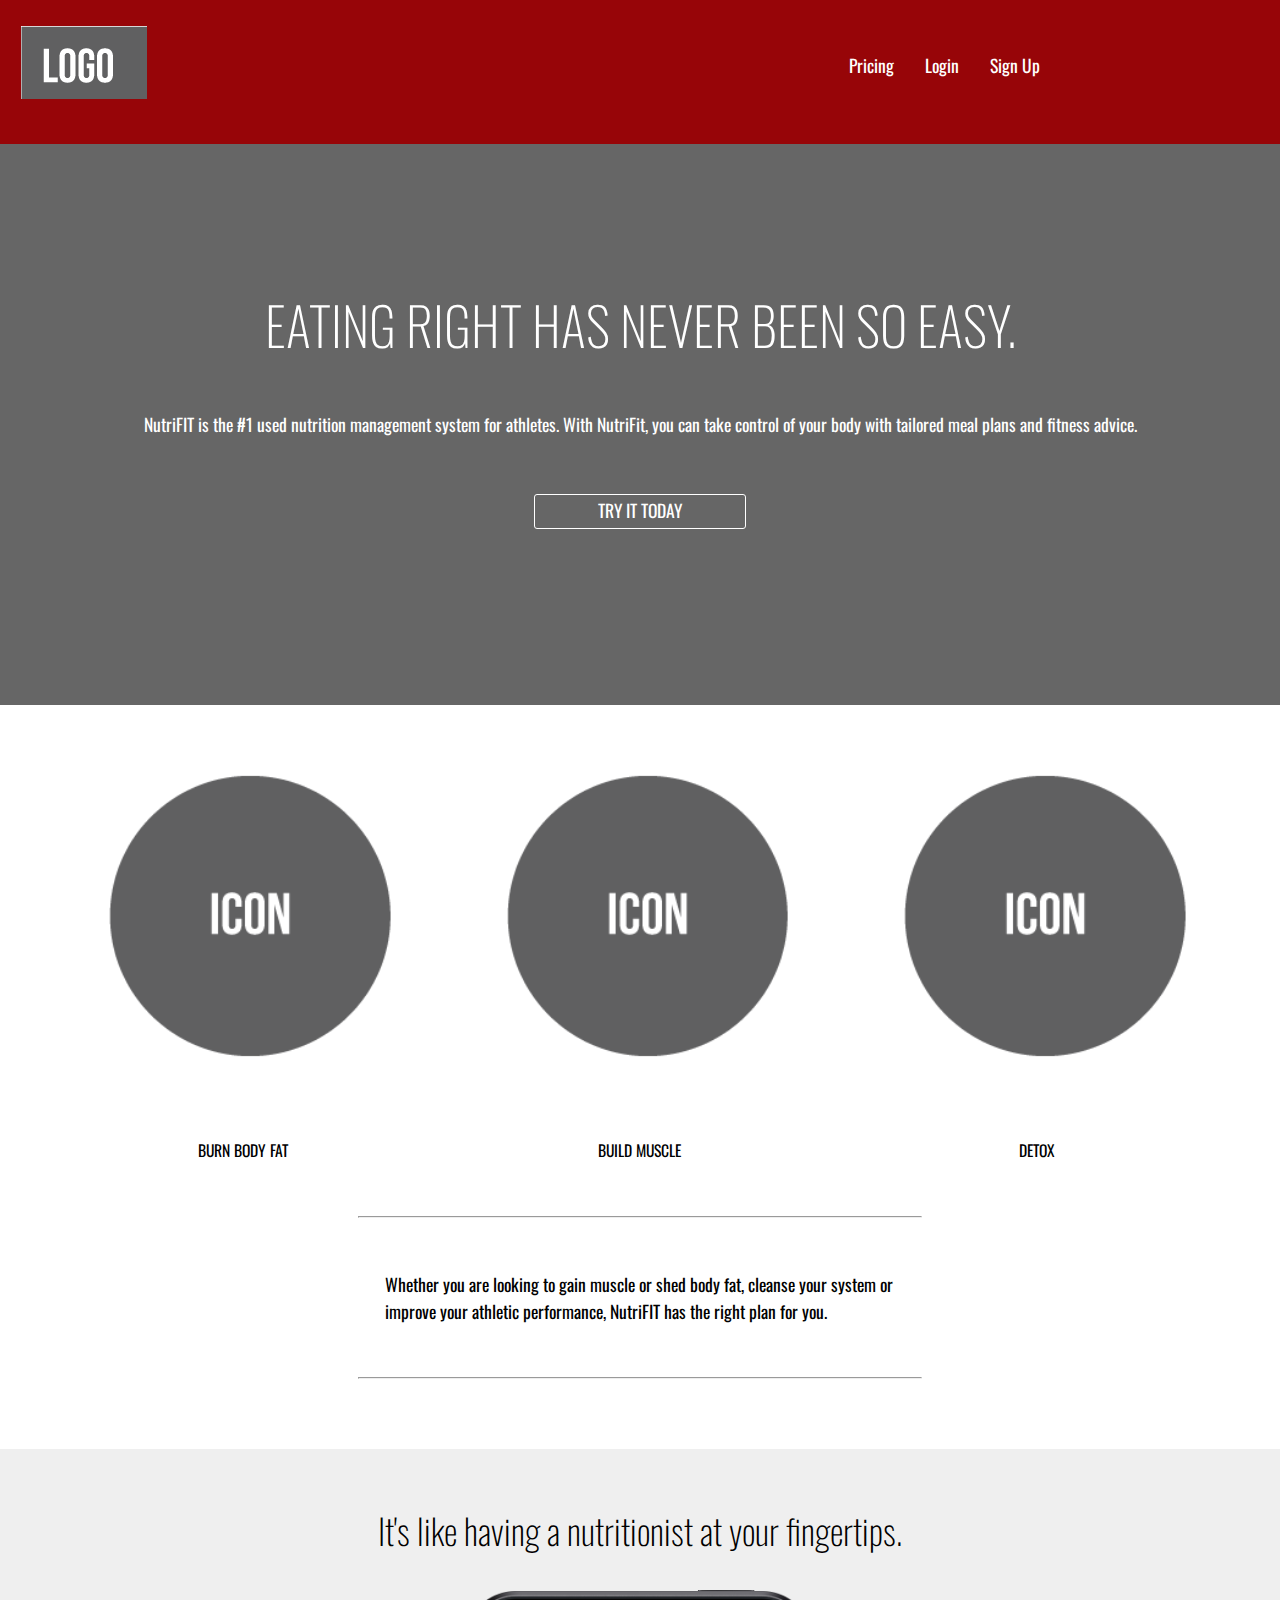
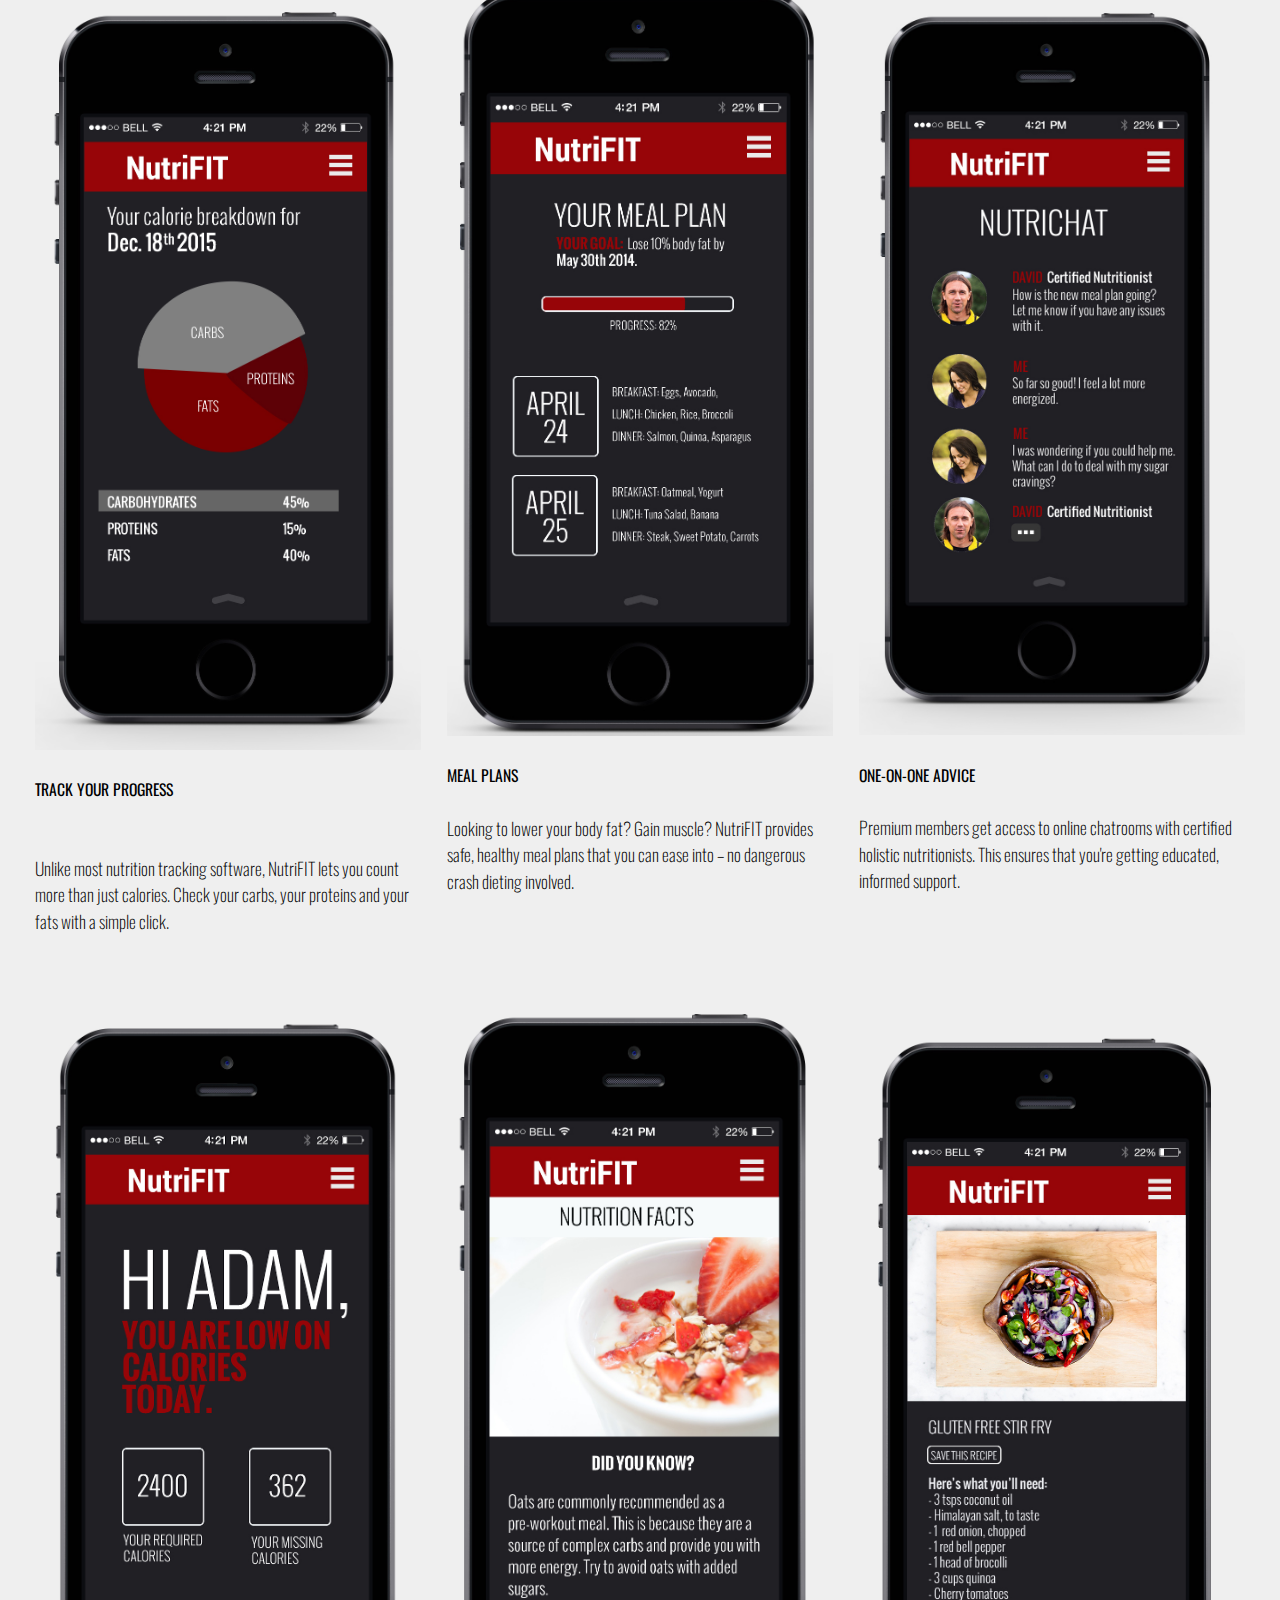
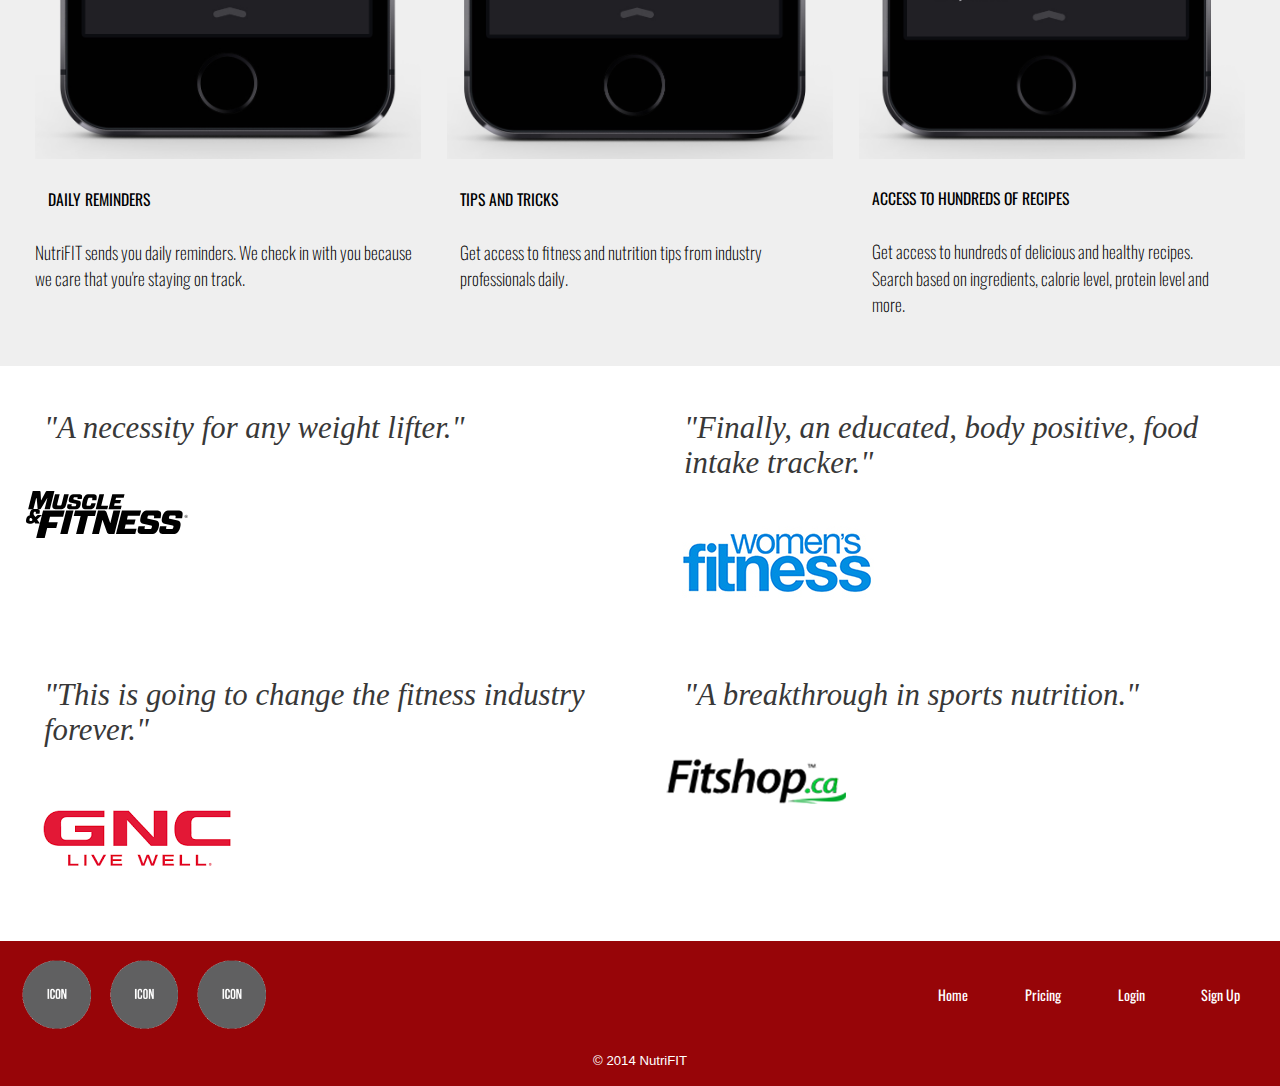
==== index.html @ 0e3f7449 "Made changes" ====
<!DOCTYPE html>
<html lang="en-ca">
<head>
  <meta charset="utf-8">
  <title>NutriFIT · The Cleaner Way To Get Fit!</title>
  <meta name="viewport" content="width=device-width,initial-scale=1">
  <link href="css/grid.css" rel="stylesheet">
  <link href="css/typography.css" rel="stylesheet">
  <link href="css/main.css" rel="stylesheet">
    <link href='http://fonts.googleapis.com/css?family=Oswald:400,700,300' rel='stylesheet' type='text/css'>
</head>
<body>

  <ul class="skip-links">
    <li><a href="#nav">Skip to Navigation</a></li>
    <li><a href="#main">Skip to the main content</a></li>
  </ul>

<header role="banner" id="top" class="grid grid-middle section-dark masthead  pad-b-1-2">
  <div class="unit gutter-1-4 unit-xs-1-2 unit-s-1-2 unit-m-1-3 unit-l-1-3">

<div class="logo"> 
  <a href="index.html"><img src="assets/logoplaceholder.png" alt="NutriFit Logo"></a> 
</div>

  </div>

  <nav role="navigation" class="unit gutter-1-2 unit-xs-1 unit-s-1 unit-m-1-2 unit-l-1-2">
    <ul class="nav giga push-0">
      <li><a class="island-1-2" href="pricing.html">Pricing</a></li>
      <li><a class="island-1-2" href="login.html">Login</a></li>
      <li><a class="island-1-2" href="signup.html">Sign Up</a></li>
    </ul>
  </nav>
</header>

<main role="main">

  <div class="section-intro">
    <h1 class="push-0 pad-t pad-b-2 headline">EATING RIGHT HAS NEVER BEEN SO EASY.</h1>
    <p class="pad-b intro-text peta">NutriFIT is the #1 used nutrition management system for athletes. With NutriFit, you can take control of your body with tailored meal plans and fitness advice.</p>
     <div class="pad-b-2"> 
      <a class="buttonlink" href="signup.html">TRY IT TODAY</a>
  </div>

</div>


<div class="section">
  <div class="grid pad-t island">

    <div class="unit unit-xs-1 unit-s-1 unit-m-1-3">
        <figure><img class="img-flex push-1-2 gutter" src="assets/iconplaceholder.png" alt="burn body fat">
      </figure>
          <figcaption class="iconcap milli gutter"><strong>BURN BODY FAT</strong> </figcaption>
    </div>

    <div class="unit unit-xs-1 unit-s-1 unit-m-1-3">
      <figure> 
        <img class="img-flex push-1-2 gutter " src="assets/iconplaceholder.png" alt="build muscle"></figure>
        <figcaption class="iconcap milli gutter"><strong>BUILD MUSCLE</strong></figcaption>
    </div>

    <div class="unit unit-xs-1 unit-s-1 unit-m-1-3">
     <figure>
        <img class="img-flex push-1-2 gutter" src="assets/iconplaceholder.png" alt="detox"></figure>

         <figcaption class="iconcap milli gutter"><strong>DETOX</strong></figcaption>
        </div>

      
    </div>


  <div class="blurb island">
          <hr>
<p class="island">Whether you are looking to gain muscle or shed body fat, cleanse your system or improve your athletic performance, NutriFIT has the right plan for you.</p><hr></div>
</div>




  <div class="grid sectionfeatures">

<div class="unit unit-xs-1 unit-s-1 unit-m-1- unit-l-1">
   <h2 class="push-0 pad-b pad-t">It's like having a nutritionist at your fingertips.</h2></div>

  <div class="unit unit-xs-1 unit-s-1 unit-m-1-2 unit-l-1-3">
      <figure class="gutter-1-2"><img class="img-flex" src="assets/mockups/progress.jpg"></figure><figcaption>
        <p class="milli gutter-1-2 pad-b"><strong>TRACK YOUR PROGRESS</strong></p>

        <p class="pad-b gutter-1-2">Unlike most nutrition tracking software, NutriFIT lets you count more than just calories. Check your carbs, your proteins and your fats with a simple click.</p></figcaption>
    </div>

    <div class="unit unit-xs-1 unit-s-1 unit-m-1-2 unit-l-1-3">
      
      <figure class="gutter-1-2"><img class="img-flex" src="assets/mockups/mealplan.jpg"></figure>
      <figcaption>
        <p class="milli gutter-1-2"><strong>MEAL PLANS</strong> <p class="gutter-1-2 pad-b">Looking to lower your body fat? Gain muscle? NutriFIT provides safe, healthy meal plans that you can ease into – no dangerous crash dieting involved. </p></figcaption>
    </div>

    <div class="unit unit-xs-1 unit-s-1 unit-m-1-2 unit-l-1-3">
      <figure class="gutter-1-2"><img class="img-flex" src="assets/mockups/nutrichatmockup.jpg"></figure>

        <figcaption><p class="milli gutter-1-2"><strong>ONE-ON-ONE ADVICE</strong> <p class="pad-b gutter-1-2">Premium members get access to online chatrooms with certified holistic nutritionists. This ensures that you're getting educated, informed support.</p></figcaption>
    </div>


      <div class="unit unit-xs-1 unit-s-1 unit-m-1-2 unit-l-1-3">
        <figure class="gutter-1-2 pad-t"><img class="img-flex" src="assets/mockups/remindermockup.jpg"></figure>

        <figcaption><p class="milli gutter"><strong>DAILY REMINDERS</strong> <p class="pad-b gutter-1-2">NutriFIT sends you daily reminders. We check in with you because we care that you're staying on track.</p></figcaption>
    </div>

       <div class="unit unit-xs-1 unit-s-1 unit-m-1-2 unit-l-1-3">
    
        <figure class="gutter-1-2 pad-t"><img class="img-flex" src="assets/mockups/tipsmockup.jpg"</figure>
        <figcaption><p class="milli pad-t gutter-1-2"><strong>TIPS AND TRICKS</strong></p> <p class="pad-b gutter-1-2">Get access to fitness and nutrition tips from industry professionals daily.</p></figcaption>
    </div>

 <div class="unit unit-xs-1 unit-s-1 unit-m-1-2 unit-l-1-3">
    
        <figure class="gutter-1-2 pad-t"><img class="img-flex" src="assets/mockups/recipesmockup.jpg"</figure>
        <figcaption><p class="milli gutter-1-2 pad-t "><strong>ACCESS TO HUNDREDS OF RECIPES</strong> <p class="gutter-1-2">Get access to hundreds of delicious and healthy recipes. Search based on ingredients, calorie level, protein level and more.</p></figcaption>
    </div>

    

  </div>


    
<div class="sectionreviews pad-b grid">

    <div class="island unit unit-xs-1 unit-s-1 unit-m-1-2 unit-l-1-2">
    <blockquote><p>"A necessity for any weight lifter."</p></blockquote><figure>
    <img src="assets/muscle-and-fitness-logo.svg" alt="Muscle and fitness"></figure></div>

    <div class="island unit unit-xs-1 unit-s-1 unit-m-1-2 unit-l-1-2">
        <blockquote><p>"Finally, an educated, body positive, food intake tracker."</p></blockquote>
        <img src="assets/womensfitness.jpg" alt="Fitshop"> 
    </div>

 <div class="island unit unit-xs-1 unit-s-1 unit-m-1-2 unit-l-1-2">
        <blockquote><p>"This is going to change the fitness industry forever."</p></blockquote>
        <img src="logos/gnc.png" alt="GNC">
    </div> 

    <div class="island unit unit-xs-1 unit-s-1 unit-m-1-2 unit-l-1-2">
        <blockquote><p>"A breakthrough in sports nutrition."</p></blockquote>
        <img src="assets/fitshop-logo.png" alt="Fitshop">
    </div>


</div>

</main>

<footer role="contentinfo" class="grid island-1-2 section-dark">

      <div class="unit unit-xs-1 unit-s-1 unit-m-1-2 unit-l-1-3">
        <img class="smicon" src="assets/iconplaceholder.png">
        <img class="smicon" src="assets/iconplaceholder.png">
        <img class="smicon" src="assets/iconplaceholder.png">
      </div>

      <ul class="skip-links">
      <li><a href="#top">Back to top</a></li></ul>
  <div class="unit unit-xs-1 unit-s-1 unit-m-1-2 unit-l-2-3">
    <nav>
      <ul class="nav nav-footer milli push-0">
        <li class="pad-t gutter"><a href="index.html">Home</a></li>
        <li class="pad-t gutter"><a href="pricing.html">Pricing</a></li>
        <li class="pad-t gutter"><a href="login.html">Login</a></li>
        <li class="pad-t gutter"><a href="signuppaid.html">Sign Up</a></li>
      </ul>
    </nav>
  </div>

   <div class="unit micro unit-xs-1 unit-s-1 unit-m-1 unit-l-1">
    <p class="copyright push-0">© 2014 NutriFIT</p>
      </div>
</footer>

</body>
</html>
---- css/grid.css ----
.grid {
  margin: 0;
  padding: 0;
  letter-spacing: -0.31em;
  text-rendering: optimizespeed;
  display: -webkit-flex;
  -webkit-flex-flow: row wrap;
  display: -ms-flexbox;
  -ms-flex-flow: row wrap;
}

.grid-bottom {
  -webkit-align-items: flex-end;
  -ms-align-items: flex-end;
}

.grid-middle {
  -webkit-align-items: center;
  -ms-align-items: center;
}

.opera-only :-o-prefocus, .grid {
  word-spacing: -0.43em;
}

.unit {
  letter-spacing: normal;
  text-rendering: auto;
  vertical-align: top;
  word-spacing: normal;
  display: inline-block;
  visibility: visible;
}

.grid-bottom .unit {
  vertical-align: bottom;
}

.grid-middle .unit {
  vertical-align: middle;
}

.unit-xs-hidden {
  display: none;
  visibility: hidden;
}

.unit-xs-1 {
  display: block;
  visibility: visible;
  width: 100%;
}

.unit-offset-xs-0 {
  margin-left: 0;
}

.unit-xs-1-2 {
  width: 50.0000%;
}

.unit-offset-xs-1-2 {
  margin-left: 50.0000%;
}

.unit-xs-1-3 {
  width: 33.3333%;
}

.unit-offset-xs-1-3 {
  margin-left: 33.3333%;
}

.unit-xs-2-3 {
  width: 66.6667%;
}

.unit-offset-xs-2-3 {
  margin-left: 66.6667%;
}

.unit-xs-1-4 {
  width: 25.0000%;
}

.unit-offset-xs-1-4 {
  margin-left: 25.0000%;
}

.unit-xs-3-4 {
  width: 75.0000%;
}

.unit-offset-xs-3-4 {
  margin-left: 75.0000%;
}

.unit-xs-1-2,.unit-xs-1-3,.unit-xs-2-3,.unit-xs-1-4,.unit-xs-3-4 {
  display: inline-block;
  visibility: visible;
}

@media only screen and (min-width: 20em) {

.unit-s-hidden {
  display: none;
  visibility: hidden;
}

.unit-s-1 {
  display: block;
  visibility: visible;
  width: 100%;
}

.unit-offset-s-0 {
  margin-left: 0;
}

.unit-s-1-2 {
  width: 50.0000%;
}

.unit-offset-s-1-2 {
  margin-left: 50.0000%;
}

.unit-s-1-3 {
  width: 33.3333%;
}

.unit-offset-s-1-3 {
  margin-left: 33.3333%;
}

.unit-s-2-3 {
  width: 66.6667%;
}

.unit-offset-s-2-3 {
  margin-left: 66.6667%;
}

.unit-s-1-4 {
  width: 25.0000%;
}

.unit-offset-s-1-4 {
  margin-left: 25.0000%;
}

.unit-s-3-4 {
  width: 75.0000%;
}

.unit-offset-s-3-4 {
  margin-left: 75.0000%;
}

.unit-s-1-2,.unit-s-1-3,.unit-s-2-3,.unit-s-1-4,.unit-s-3-4 {
  display: inline-block;
  visibility: visible;
}

}

@media only screen and (min-width: 38em) {

.unit-m-hidden {
  display: none;
  visibility: hidden;
}

.unit-m-1 {
  display: block;
  visibility: visible;
  width: 100%;
}

.unit-offset-m-0 {
  margin-left: 0;
}

.unit-m-1-2 {
  width: 50.0000%;
}

.unit-offset-m-1-2 {
  margin-left: 50.0000%;
}

.unit-m-1-3 {
  width: 33.3333%;
}

.unit-offset-m-1-3 {
  margin-left: 33.3333%;
}

.unit-m-2-3 {
  width: 66.6667%;
}

.unit-offset-m-2-3 {
  margin-left: 66.6667%;
}

.unit-m-1-4 {
  width: 25.0000%;
}

.unit-offset-m-1-4 {
  margin-left: 25.0000%;
}

.unit-m-3-4 {
  width: 75.0000%;
}

.unit-offset-m-3-4 {
  margin-left: 75.0000%;
}

.unit-m-1-2,.unit-m-1-3,.unit-m-2-3,.unit-m-1-4,.unit-m-3-4 {
  display: inline-block;
  visibility: visible;
}

}

@media only screen and (min-width: 60em) {

.unit-l-hidden {
  display: none;
  visibility: hidden;
}

.unit-l-1 {
  display: block;
  visibility: visible;
  width: 100%;
}

.unit-offset-l-0 {
  margin-left: 0;
}

.unit-l-1-2 {
  width: 50.0000%;
}

.unit-offset-l-1-2 {
  margin-left: 50.0000%;
}

.unit-l-1-3 {
  width: 33.3333%;
}

.unit-offset-l-1-3 {
  margin-left: 33.3333%;
}

.unit-l-2-3 {
  width: 66.6667%;
}

.unit-offset-l-2-3 {
  margin-left: 66.6667%;
}

.unit-l-1-4 {
  width: 25.0000%;
}

.unit-offset-l-1-4 {
  margin-left: 25.0000%;
}

.unit-l-3-4 {
  width: 75.0000%;
}

.unit-offset-l-3-4 {
  margin-left: 75.0000%;
}

.unit-l-1-2,.unit-l-1-3,.unit-l-2-3,.unit-l-1-4,.unit-l-3-4 {
  display: inline-block;
  visibility: visible;
}

}
---- css/typography.css ----
html {
  font: normal 100%/1.5 oswald, sans-serif;
}

h1, h2, h3, h4, h5, h6,
p, ul, ol, dl, dd, figure,
blockquote, details, hr,
fieldset, pre, table {
  margin: 0 0 1.5rem;
}

.yotta {
  font-size: 2.2807rem;
  line-height: 1.3154;
}

.zetta {
  font-size: 2.0273rem;
  line-height: 1.4798;
}

h1, .exa {
  font-size: 1.8020rem;
  line-height: 1.6648;
}

h2, .peta {
  font-size: 1.6018rem;
  line-height: 1.8729;
}

h3, .tera {
  font-size: 1.4238rem;
  line-height: 1.0535;
}

h4, .giga {
  font-size: 1.2656rem;
  line-height: 1.1852;
}

h5, .mega {
  font-size: 1.1250rem;
  line-height: 1.3333;
}

h6, .kilo {
  font-size: 1.0000rem;
  line-height: 1.5000;
}

small, .milli {
  font-size: 0.8889rem;
  line-height: 1.6875;
}

.micro {
  font-size: 0.7901rem;
  line-height: 1.8984;
}

sub,
sup {
  font-size: 75%;
  line-height: 1px;
  position: relative;
  vertical-align: baseline;
}

sup {
  top: -0.5em;
}

sub {
  bottom: -0.25em;
}

.push {
  margin-bottom: 1.5rem;
}

.push-none, .push-0 {
  margin-bottom: 0;
}

.push-double, .push-2 {
  margin-bottom: 3.0000rem;
}

.push-half, .push-1-2 {
  margin-bottom: 0.7500rem;
}

.pad-top, .pad-t {
  padding-top: 1.5rem;
}

.pad-bottom, .pad-b {
  padding-bottom: 1.5rem;
}

.pad-top-double, .pad-t-2 {
  padding-top: 3.0000rem;
}

.pad-bottom-double, .pad-b-2 {
  padding-bottom: 3.0000rem;
}

.pad-top-half, .pad-t-1-2 {
  padding-top: 0.7500rem;
}

.pad-bottom-half, .pad-b-1-2 {
  padding-bottom: 0.7500rem;
}

.island {
  padding: 1.5rem;
}

.island-half, .island-1-2 {
  padding: 0.7500rem;
}

.island-double, .island-2 {
  padding: 3.0000rem;
}

.gutter {
  padding-left: 1.5rem;
  padding-right: 1.5rem;
}

.gutter-half, .gutter-1-2 {
  padding-left: 0.7500rem;
  padding-right: 0.7500rem;
}

.gutter-double, .gutter-2 {
  padding-left: 3.0000rem;
  padding-right: 3.0000rem;
}
---- css/main.css ----
@-moz-viewport { width: device-width; scale: 1; }
@-ms-viewport { width: device-width; scale: 1; }
@-o-viewport { width: device-width; scale: 1; }
@-webkit-viewport { width: device-width; scale: 1; }
@viewport { width: device-width; scale: 1; }

html {
  margin: 0;
  padding: 0;
  box-sizing: border-box;

  -moz-text-size-adjust: 100%;
  -ms-text-size-adjust: 100%;
  -webkit-text-size-adjust: 100%;
  text-size-adjust: 100%;
}

@media only screen and (min-width: 60em) {

  html {
    font-size: 110%;
  }

}

@media only screen and (min-width: 90em) {

  html {
    font-size: 120%;
  }

}

@media only screen and (min-width: 120em) {

  html {
    font-size: 130%;
  }

}

*, *:before, *:after {
  box-sizing: inherit;
}

body {
  margin: 0;
  padding: 0;
}

.smicon {
  width: 20%;
}

 .copyright {
    text-align: right;
    font-family: helvetica;
    font-size: .75rem;
    color: white;
  }

.buttonlink
  {display: block;
    margin: 0 auto;
    border: solid 1px white;
    border-radius: 3px;
    text-align: center;
    padding: 2px 6px 2px 6px;
    height: 2rem;
    width: 12rem;    
    font-family: oswald, sans-serif;
    font-size: 1rem;
    color: white;
  }



footer {
  background-color: #970508;
}

.logo {
    width: 2rem;
    height: auto;
    float: left;
    margin: 1.5rem 5%;
    display: block;
}  

.img-flex {
  display: block;
  width: 100%;
}

.masthead {
  overflow: hidden;
  background-color: #970508;
}

.title {
  text-align: center;
}

.nav {
  padding: 0;
  clear: both;
}

.nav li {
  display: block;
  padding: left 2rem;
}

.blurb {
  max-width: 35em;
  margin: 0 auto;
}


.section-intro {
  /*background-image: url("/Users/apple/Documents/GRAPHIC DESIGN II/saas-prototype/assets/edits/intropic.jpg");*/
  background-color: #666666;
  background-position:  absolute;
  background-size: 100%;
  padding: 7rem;
  background-repeat: none;
}

.sectionfeatures {
  background-color: #efefef;
  padding: 3rem;
}

.sectionreviews {
  background-color: white;
}

h1{
  text-align: center;
  color: white;
  line-height: 1.8rem;
  font-family: uppercase, oswald, sans-serif;
  font-weight: 200;
  line-height:3.5rem;
  font-size: 3rem;
}

h2 {
  text-align: center;
  font-family: uppercase, oswald, sans-serif;
  font-size: 2rem;
  font-weight: 200;
}

.form {
  padding: 3rem;
}

h3 {
  text-align: center;
  line-height:1.75rem;
}

figcaption {
  text-align: left;
  font-family: oswald, sans-serif;
  font-size: 1.5 rem;
  font-weight: 200;

}

h4 {
  text-align: center;
  line-height: 1rem;
  font-size: .75rem;
}

blockquote {
    font-family: Georgia, serif;
    font-size: 1.75rem;
    font-style: italic;
    margin: 0.25em 0;
    padding: 0.35em 1rem;
    line-height: 2rem;
    color: #383838;
    text-align:left;
}


blockquote cite {
    color: #999999;
    font-size: 1rem;
    display: block;
    margin-top: 1rem;
}

.intro-text {
  text-align: center;
  color: white;
  font-family: oswald, sans-serif;
  font-weight: 400;
  font-size: 1rem;

}

p { 

  }

.nav a,
.nav a:link,
.nav a:visited {
  display: block;
  color: #ffffff;
  text-decoration: none;
  font-size: 1rem;
  font-family: oswald, sans-serif;
}

.nav a:hover,
.nav a:focus,
.nav a:active {
  background-color: none;
  color: #7c0508;
}


button a,
button a:hover,
button a:focus,
button a:active,
button a:link,
button a:visited {
  color: #ffffff;
  font-size: 1rem;
}

a,
a:focus,
a:active,
a:link,
a:visited {
  text-decoration: none;
}

.section {
  padding: 4rem;
}

.intro {
  text-align: center;
}

.iconcap {
  text-align: center;
}

button {
  color: white;
  background-color: #060606;
  border: solid white 1px;
  font-size: 1rem;
  padding: .5rem;
  border-radius: 5px;
  margin: 0 auto;
  float: left;
}


a:focus {
  outline: 3px solid #000;
  background-color: #666666;
}

.skip-links {
  margin:0;
  padding:0;
  list-style-type:none;

}

.skip-links a {
  position:absolute;
  top: -3em;
  background-color: #000;
  color: #fff;
  padding: 0.5em 0.75em;
  font-weight: bold;
  text-decoration: none;
  font-size:1.25em;
}

.skip-links a:focus {
  top: 0;
}

.formnote {
  text-align: left;
  font-size: .5rem;
  font-family: helvetica, sans-serif;
}

.sectionblack {
  background-color: #000000;
  color: white;
}

/*medium screen*/

@media only screen and (min-width: 38em) {

  .section-intro {
  /*background-image: url("/Users/apple/Documents/GRAPHIC DESIGN II/saas-prototype/assets/edits/intropic.jpg");*/
  background-color: #666666;
  background-position:  absolute;
  background-size: 100%;
  padding: 7rem;
  background-repeat: none;
}


  .title,
  .nav {
    text-align: right;
  }

  .nav-footer {
    text-align: right;
  }

  .nav a,
  .nav a:link,
  .nav a:visited {
  display: block;

  color: #ffffff;
  text-decoration: none;
  text-align: right;
}

.intro-text {
  text-align: center;
  color: white;
}

.nav a:hover,
.nav a:focus,
.nav a:active {
  background-color: none;
  color: #fff;
}

}


/*small screen*/

@media only screen and (min-width: 20em) {

  .nav a {
    text-align: center;
    margin: auto;
  }

  .nav li {
    display: inline-block;
  }

  .nav-footer a,
  .nav-footer a:link,
  .nav-footer a:visited {
    display: inline-block;
    font-size: .80rem;
  }


  .section {
  padding: 1rem;
}

.form {
  padding: 1rem;
}

  .copyright {
    text-align: center;
  }

    .intro-text {
    text-align: left;
  }

  .section-intro {
    padding: 2rem;
  }

  p {
    text-align: left;
  }

  .sectionfeatures {
    padding: 1.25rem;
  }

}


@media only screen and (min-width: 60em) {
.section-intro {
  /*background-image: url("/Users/apple/Documents/GRAPHIC DESIGN II/saas-prototype/assets/edits/intropic.jpg");*/
  background-color: #666666;
  background-position:  absolute;
  background-size: 100%;
  padding: 7rem;
  background-repeat: none;
}

.intro-text {
    text-align: center;
  }
}

}
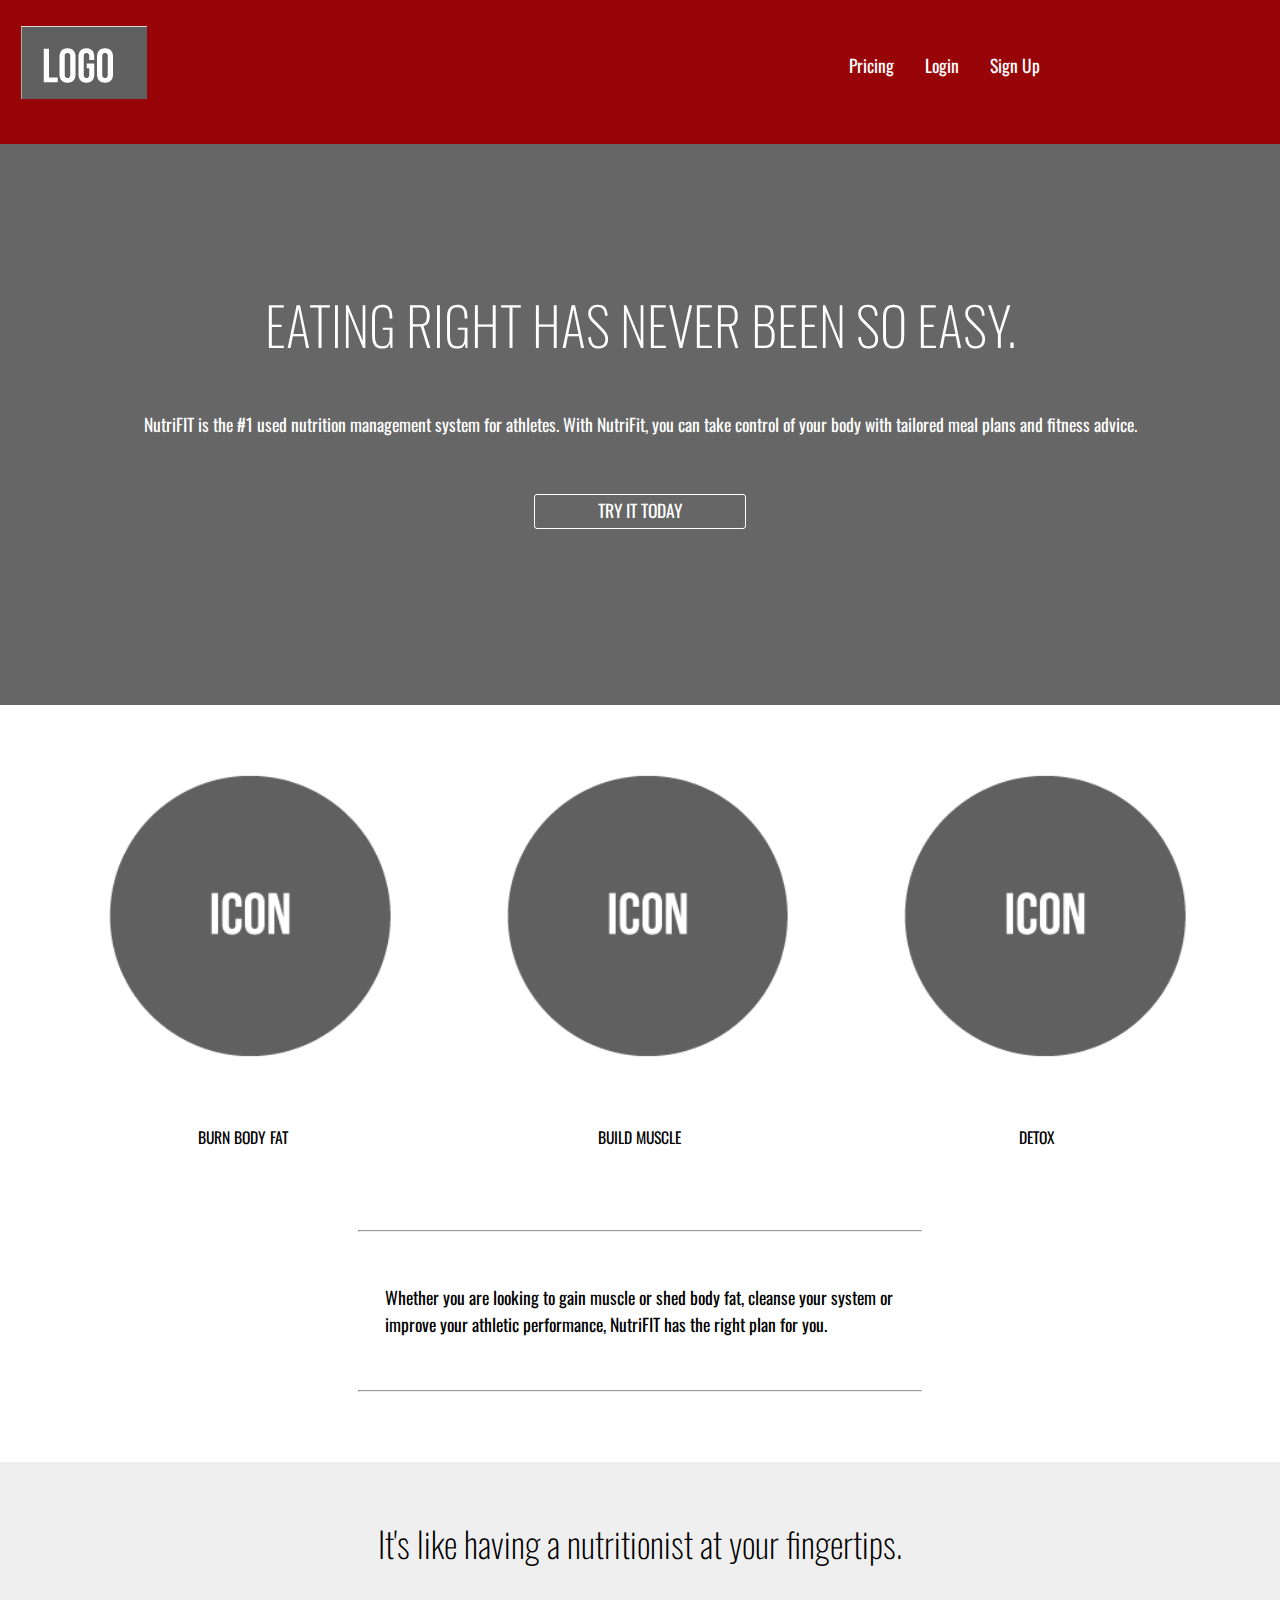
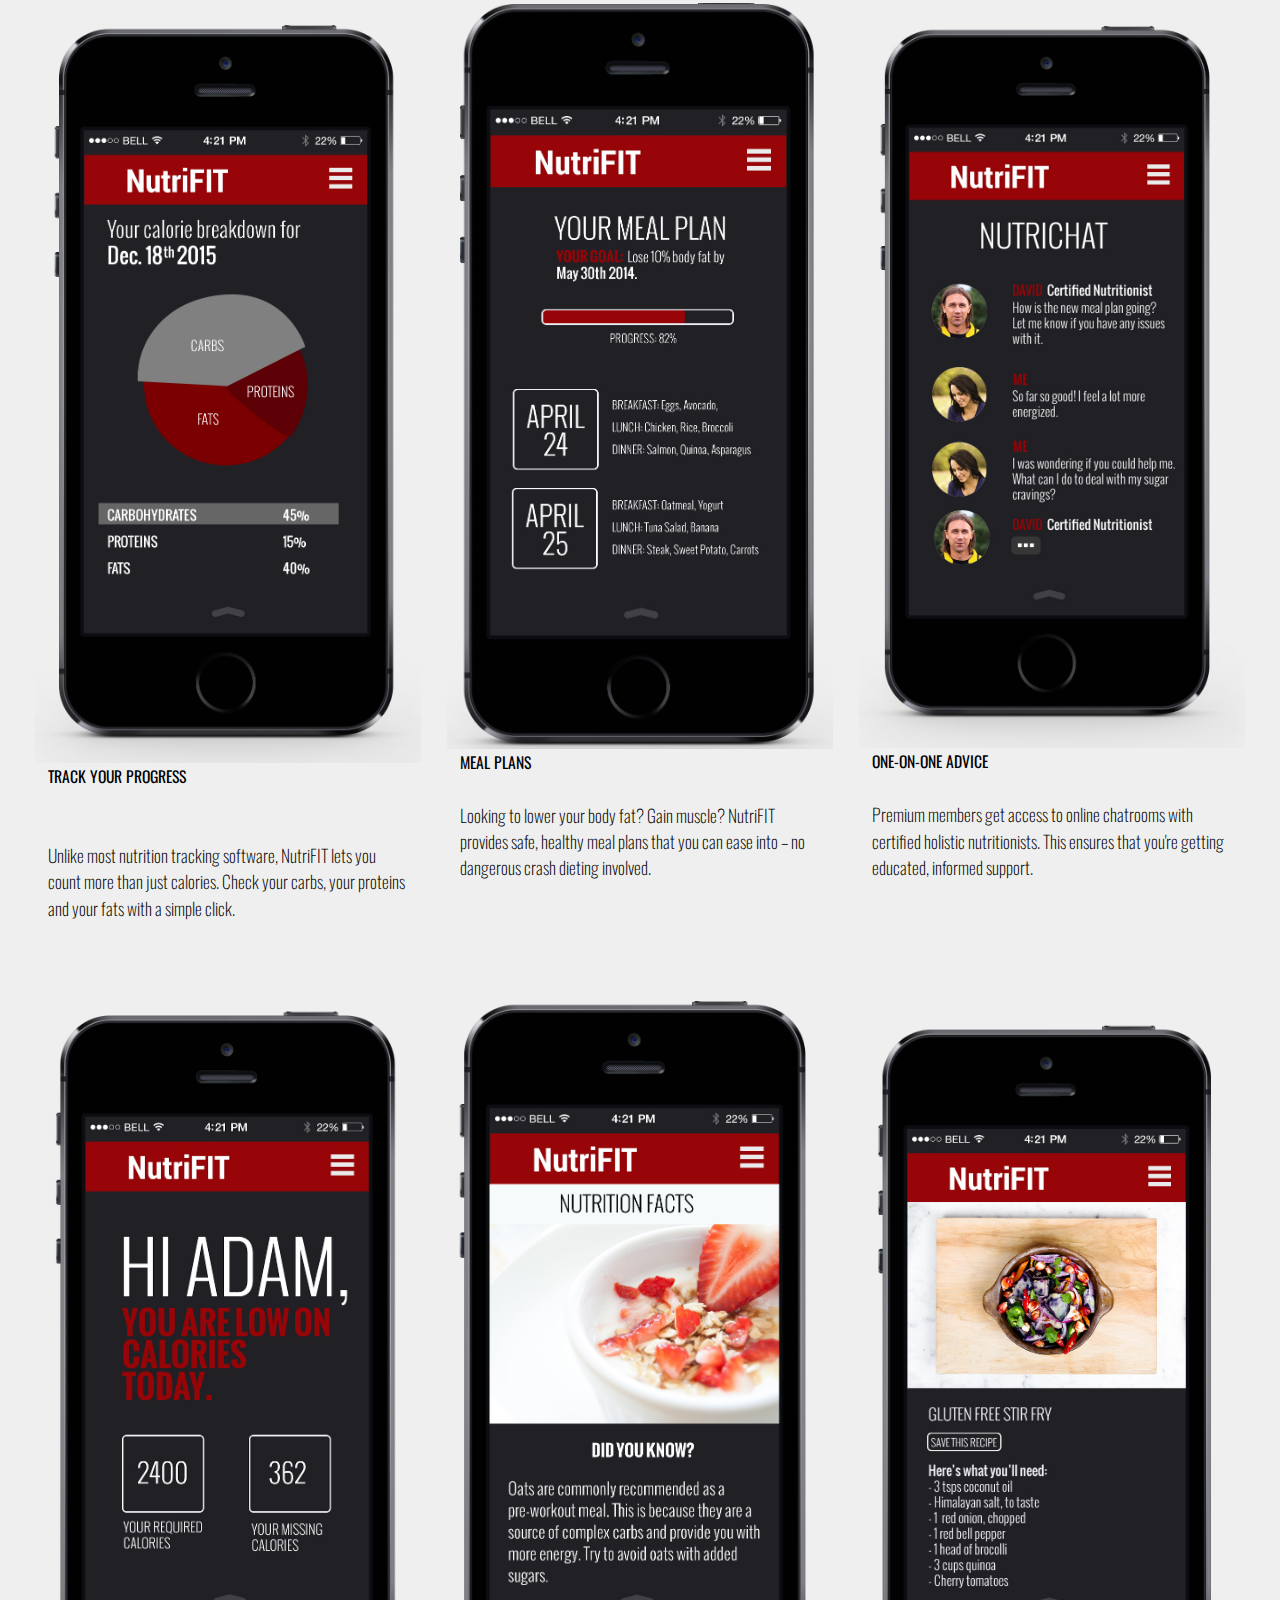
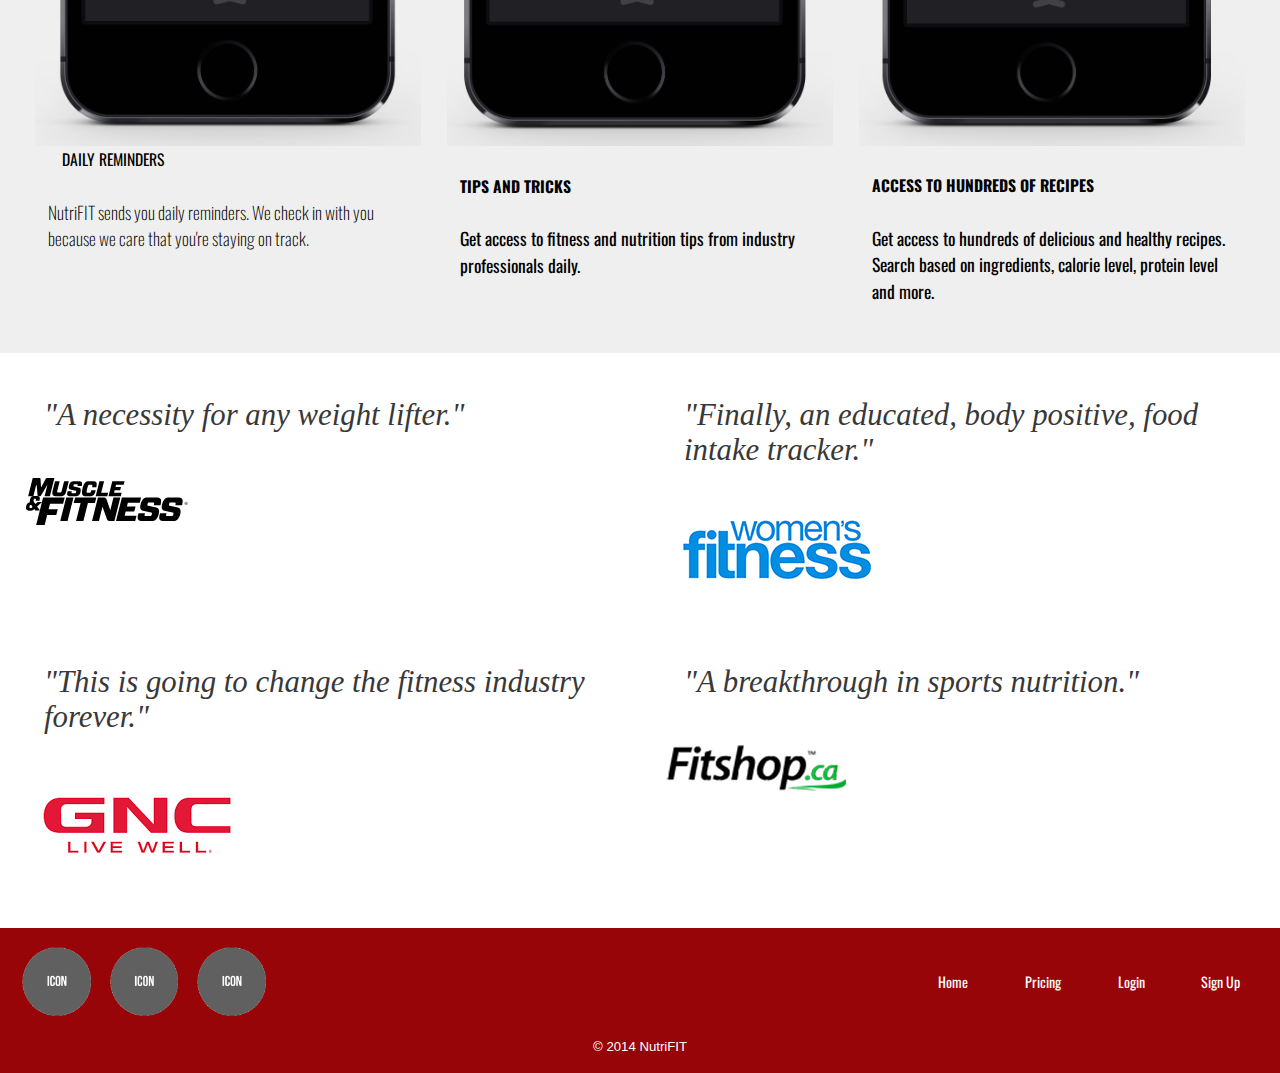
==== commit 7e1cc003: "Updated figures" ====
--- a/index.html
+++ b/index.html
@@ -51,21 +51,20 @@
 
     <div class="unit unit-xs-1 unit-s-1 unit-m-1-3">
         <figure><img class="img-flex push-1-2 gutter" src="assets/iconplaceholder.png" alt="burn body fat">
-      </figure>
-          <figcaption class="iconcap milli gutter"><strong>BURN BODY FAT</strong> </figcaption>
+          <figcaption class="iconcap milli gutter"><strong>BURN BODY FAT</strong> </figcaption></figure>
     </div>
 
     <div class="unit unit-xs-1 unit-s-1 unit-m-1-3">
       <figure> 
-        <img class="img-flex push-1-2 gutter " src="assets/iconplaceholder.png" alt="build muscle"></figure>
-        <figcaption class="iconcap milli gutter"><strong>BUILD MUSCLE</strong></figcaption>
+        <img class="img-flex push-1-2 gutter " src="assets/iconplaceholder.png" alt="build muscle">
+        <figcaption class="iconcap milli gutter"><strong>BUILD MUSCLE</strong></figcaption></figure>
     </div>
 
     <div class="unit unit-xs-1 unit-s-1 unit-m-1-3">
      <figure>
-        <img class="img-flex push-1-2 gutter" src="assets/iconplaceholder.png" alt="detox"></figure>
+        <img class="img-flex push-1-2 gutter" src="assets/iconplaceholder.png" alt="detox">
 
-         <figcaption class="iconcap milli gutter"><strong>DETOX</strong></figcaption>
+         <figcaption class="iconcap milli gutter"><strong>DETOX</strong></figcaption></figure>
         </div>
 
       
@@ -86,42 +85,42 @@
    <h2 class="push-0 pad-b pad-t">It's like having a nutritionist at your fingertips.</h2></div>
 
   <div class="unit unit-xs-1 unit-s-1 unit-m-1-2 unit-l-1-3">
-      <figure class="gutter-1-2"><img class="img-flex" src="assets/mockups/progress.jpg"></figure><figcaption>
+      <figure class="gutter-1-2"><img class="img-flex" src="assets/mockups/progress.jpg"><figcaption>
         <p class="milli gutter-1-2 pad-b"><strong>TRACK YOUR PROGRESS</strong></p>
 
         <p class="pad-b gutter-1-2">Unlike most nutrition tracking software, NutriFIT lets you count more than just calories. Check your carbs, your proteins and your fats with a simple click.</p></figcaption>
+    </div></figure>
+
+    <div class="unit unit-xs-1 unit-s-1 unit-m-1-2 unit-l-1-3">
+      
+      <figure class="gutter-1-2"><img class="img-flex" src="assets/mockups/mealplan.jpg">
+      <figcaption>
+        <p class="milli gutter-1-2"><strong>MEAL PLANS</strong> <p class="gutter-1-2 pad-b">Looking to lower your body fat? Gain muscle? NutriFIT provides safe, healthy meal plans that you can ease into – no dangerous crash dieting involved. </p></figcaption></figure>
     </div>
 
     <div class="unit unit-xs-1 unit-s-1 unit-m-1-2 unit-l-1-3">
-      
-      <figure class="gutter-1-2"><img class="img-flex" src="assets/mockups/mealplan.jpg"></figure>
-      <figcaption>
-        <p class="milli gutter-1-2"><strong>MEAL PLANS</strong> <p class="gutter-1-2 pad-b">Looking to lower your body fat? Gain muscle? NutriFIT provides safe, healthy meal plans that you can ease into – no dangerous crash dieting involved. </p></figcaption>
-    </div>
+      <figure class="gutter-1-2"><img class="img-flex" src="assets/mockups/nutrichatmockup.jpg">
 
-    <div class="unit unit-xs-1 unit-s-1 unit-m-1-2 unit-l-1-3">
-      <figure class="gutter-1-2"><img class="img-flex" src="assets/mockups/nutrichatmockup.jpg"></figure>
-
-        <figcaption><p class="milli gutter-1-2"><strong>ONE-ON-ONE ADVICE</strong> <p class="pad-b gutter-1-2">Premium members get access to online chatrooms with certified holistic nutritionists. This ensures that you're getting educated, informed support.</p></figcaption>
+        <figcaption><p class="milli gutter-1-2"><strong>ONE-ON-ONE ADVICE</strong> <p class="pad-b gutter-1-2">Premium members get access to online chatrooms with certified holistic nutritionists. This ensures that you're getting educated, informed support.</p></figcaption></figure>
     </div>
 
 
       <div class="unit unit-xs-1 unit-s-1 unit-m-1-2 unit-l-1-3">
-        <figure class="gutter-1-2 pad-t"><img class="img-flex" src="assets/mockups/remindermockup.jpg"></figure>
+        <figure class="gutter-1-2 pad-t"><img class="img-flex" src="assets/mockups/remindermockup.jpg">
 
-        <figcaption><p class="milli gutter"><strong>DAILY REMINDERS</strong> <p class="pad-b gutter-1-2">NutriFIT sends you daily reminders. We check in with you because we care that you're staying on track.</p></figcaption>
+        <figcaption><p class="milli gutter"><strong>DAILY REMINDERS</strong> <p class="pad-b gutter-1-2">NutriFIT sends you daily reminders. We check in with you because we care that you're staying on track.</p></figcaption></figure>
     </div>
 
        <div class="unit unit-xs-1 unit-s-1 unit-m-1-2 unit-l-1-3">
     
-        <figure class="gutter-1-2 pad-t"><img class="img-flex" src="assets/mockups/tipsmockup.jpg"</figure>
-        <figcaption><p class="milli pad-t gutter-1-2"><strong>TIPS AND TRICKS</strong></p> <p class="pad-b gutter-1-2">Get access to fitness and nutrition tips from industry professionals daily.</p></figcaption>
+        <figure class="gutter-1-2 pad-t"><img class="img-flex" src="assets/mockups/tipsmockup.jpg"
+        <figcaption><p class="milli pad-t gutter-1-2"><strong>TIPS AND TRICKS</strong></p> <p class="pad-b gutter-1-2">Get access to fitness and nutrition tips from industry professionals daily.</p></figcaption></figure>
     </div>
 
  <div class="unit unit-xs-1 unit-s-1 unit-m-1-2 unit-l-1-3">
     
-        <figure class="gutter-1-2 pad-t"><img class="img-flex" src="assets/mockups/recipesmockup.jpg"</figure>
-        <figcaption><p class="milli gutter-1-2 pad-t "><strong>ACCESS TO HUNDREDS OF RECIPES</strong> <p class="gutter-1-2">Get access to hundreds of delicious and healthy recipes. Search based on ingredients, calorie level, protein level and more.</p></figcaption>
+        <figure class="gutter-1-2 pad-t"><img class="img-flex" src="assets/mockups/recipesmockup.jpg"
+        <figcaption><p class="milli gutter-1-2 pad-t "><strong>ACCESS TO HUNDREDS OF RECIPES</strong> <p class="gutter-1-2">Get access to hundreds of delicious and healthy recipes. Search based on ingredients, calorie level, protein level and more.</p></figcaption></figure>
     </div>
 
     
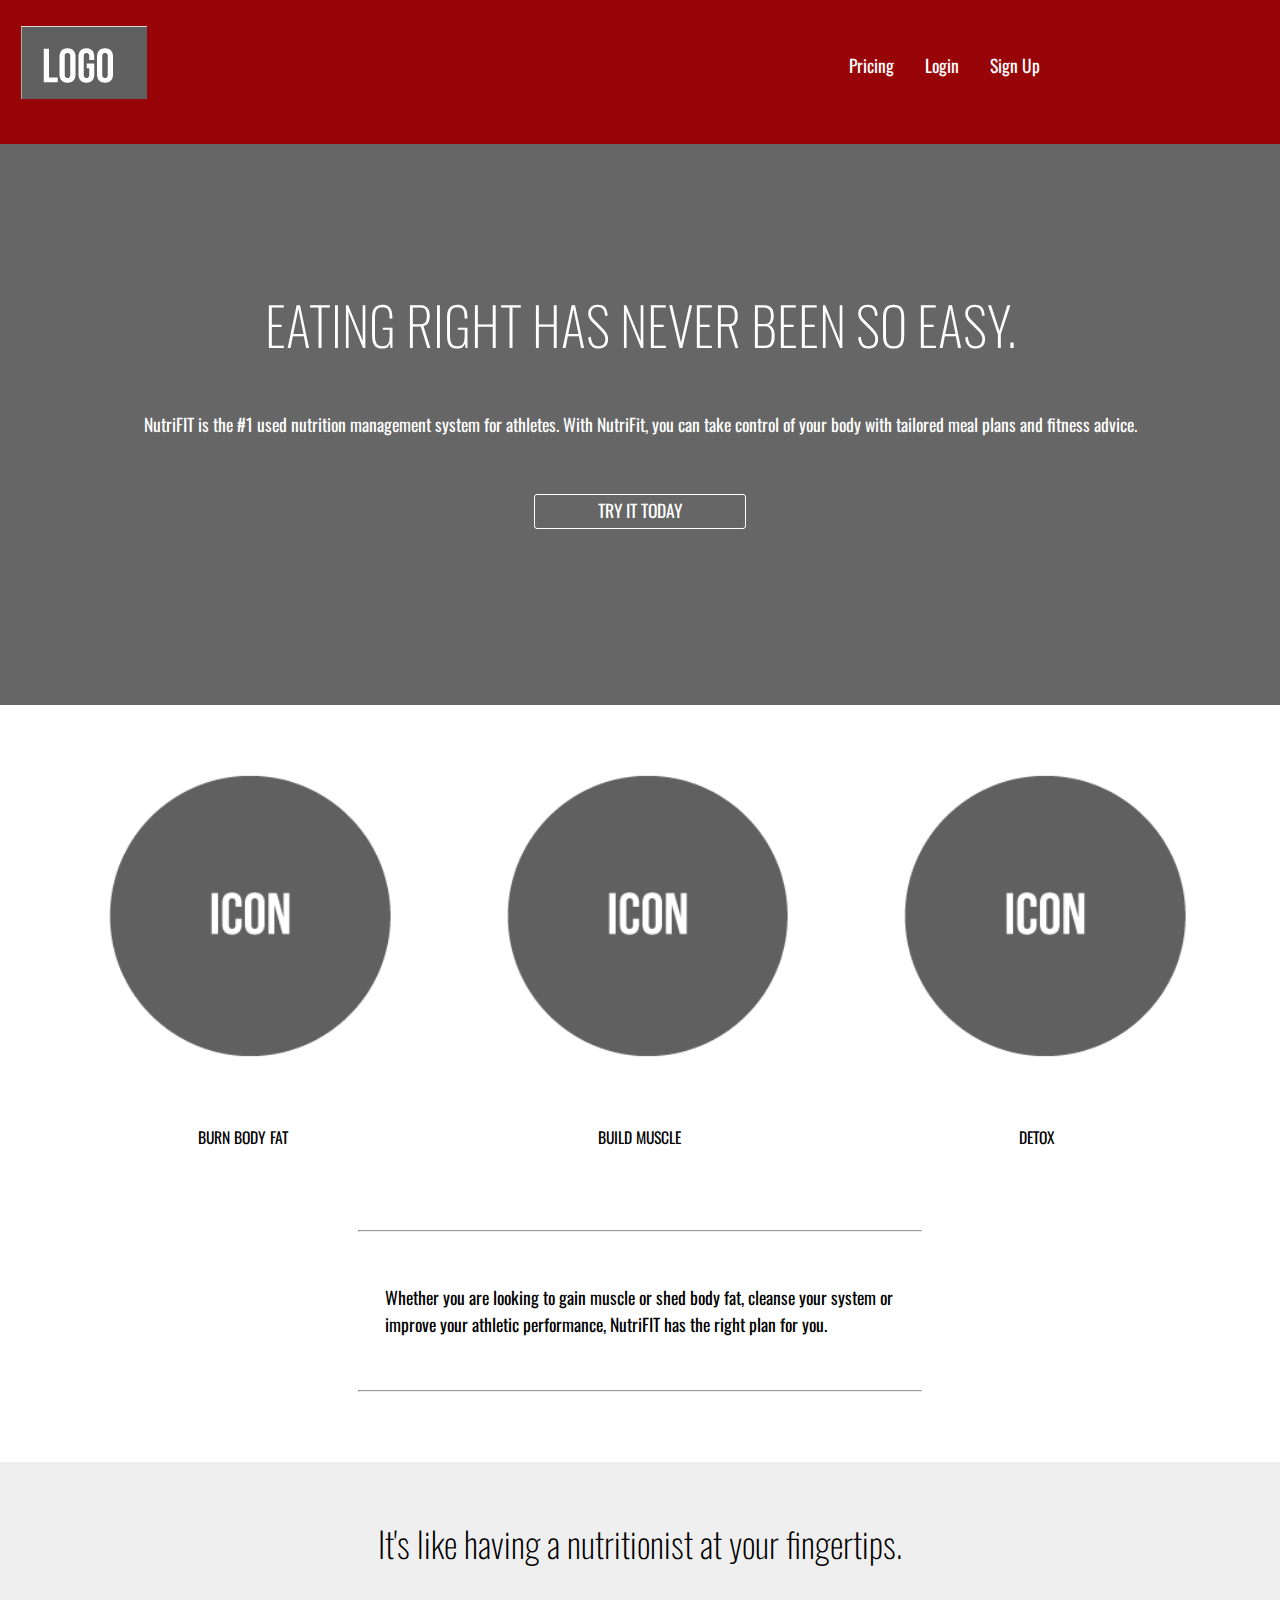
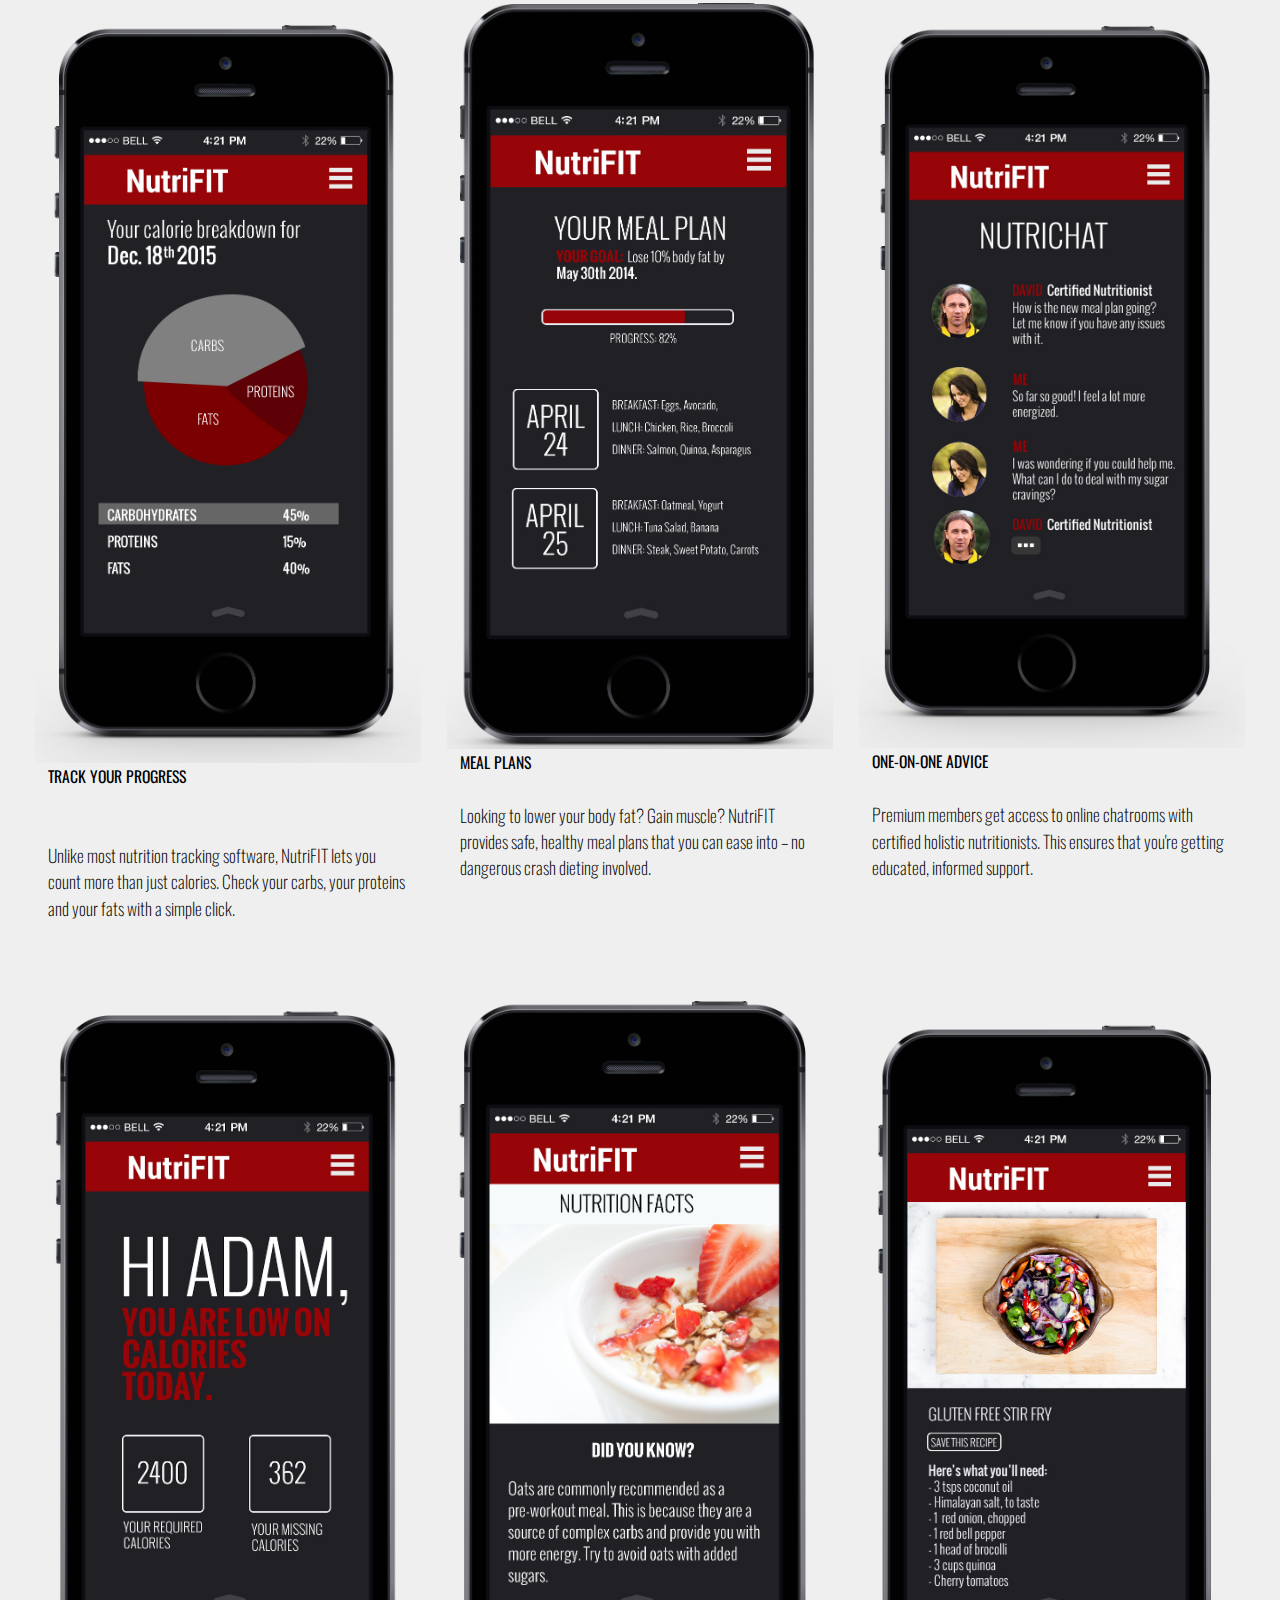
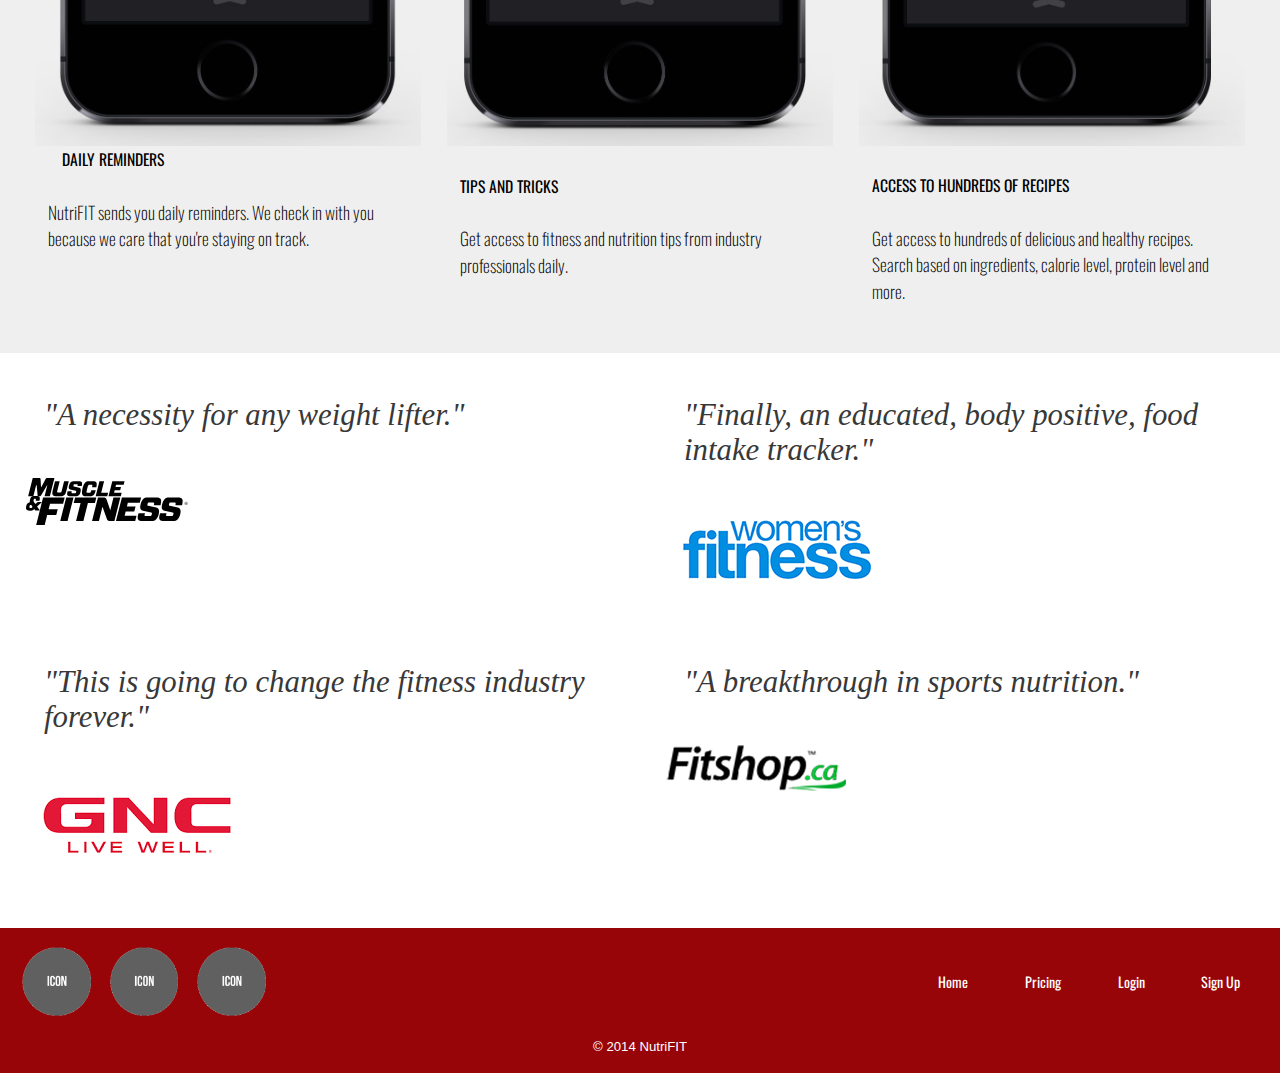
==== commit ce3701fc: "Alt Attributes" ====
--- a/index.html
+++ b/index.html
@@ -93,33 +93,33 @@
 
     <div class="unit unit-xs-1 unit-s-1 unit-m-1-2 unit-l-1-3">
       
-      <figure class="gutter-1-2"><img class="img-flex" src="assets/mockups/mealplan.jpg">
+      <figure class="gutter-1-2"><img class="img-flex" src="assets/mockups/mealplan.jpg" alt="mealplans">
       <figcaption>
         <p class="milli gutter-1-2"><strong>MEAL PLANS</strong> <p class="gutter-1-2 pad-b">Looking to lower your body fat? Gain muscle? NutriFIT provides safe, healthy meal plans that you can ease into – no dangerous crash dieting involved. </p></figcaption></figure>
     </div>
 
     <div class="unit unit-xs-1 unit-s-1 unit-m-1-2 unit-l-1-3">
-      <figure class="gutter-1-2"><img class="img-flex" src="assets/mockups/nutrichatmockup.jpg">
+      <figure class="gutter-1-2"><img class="img-flex" src="assets/mockups/nutrichatmockup.jpg" alt="NutriChat">
 
         <figcaption><p class="milli gutter-1-2"><strong>ONE-ON-ONE ADVICE</strong> <p class="pad-b gutter-1-2">Premium members get access to online chatrooms with certified holistic nutritionists. This ensures that you're getting educated, informed support.</p></figcaption></figure>
     </div>
 
 
       <div class="unit unit-xs-1 unit-s-1 unit-m-1-2 unit-l-1-3">
-        <figure class="gutter-1-2 pad-t"><img class="img-flex" src="assets/mockups/remindermockup.jpg">
+        <figure class="gutter-1-2 pad-t"><img class="img-flex" src="assets/mockups/remindermockup.jpg" alt="reminders">
 
         <figcaption><p class="milli gutter"><strong>DAILY REMINDERS</strong> <p class="pad-b gutter-1-2">NutriFIT sends you daily reminders. We check in with you because we care that you're staying on track.</p></figcaption></figure>
     </div>
 
        <div class="unit unit-xs-1 unit-s-1 unit-m-1-2 unit-l-1-3">
     
-        <figure class="gutter-1-2 pad-t"><img class="img-flex" src="assets/mockups/tipsmockup.jpg"
+        <figure class="gutter-1-2 pad-t"><img class="img-flex" src="assets/mockups/tipsmockup.jpg" alt="tips and tricks">
         <figcaption><p class="milli pad-t gutter-1-2"><strong>TIPS AND TRICKS</strong></p> <p class="pad-b gutter-1-2">Get access to fitness and nutrition tips from industry professionals daily.</p></figcaption></figure>
     </div>
 
  <div class="unit unit-xs-1 unit-s-1 unit-m-1-2 unit-l-1-3">
     
-        <figure class="gutter-1-2 pad-t"><img class="img-flex" src="assets/mockups/recipesmockup.jpg"
+        <figure class="gutter-1-2 pad-t"><img class="img-flex" src="assets/mockups/recipesmockup.jpg" alt="recipes">
         <figcaption><p class="milli gutter-1-2 pad-t "><strong>ACCESS TO HUNDREDS OF RECIPES</strong> <p class="gutter-1-2">Get access to hundreds of delicious and healthy recipes. Search based on ingredients, calorie level, protein level and more.</p></figcaption></figure>
     </div>
 
@@ -158,9 +158,9 @@
 <footer role="contentinfo" class="grid island-1-2 section-dark">
 
       <div class="unit unit-xs-1 unit-s-1 unit-m-1-2 unit-l-1-3">
-        <img class="smicon" src="assets/iconplaceholder.png">
-        <img class="smicon" src="assets/iconplaceholder.png">
-        <img class="smicon" src="assets/iconplaceholder.png">
+        <img class="smicon" src="assets/iconplaceholder.png" alt="twitter">
+        <img class="smicon" src="assets/iconplaceholder.png" alt="facebook">
+        <img class="smicon" src="assets/iconplaceholder.png" alt="instagram">
       </div>
 
       <ul class="skip-links">
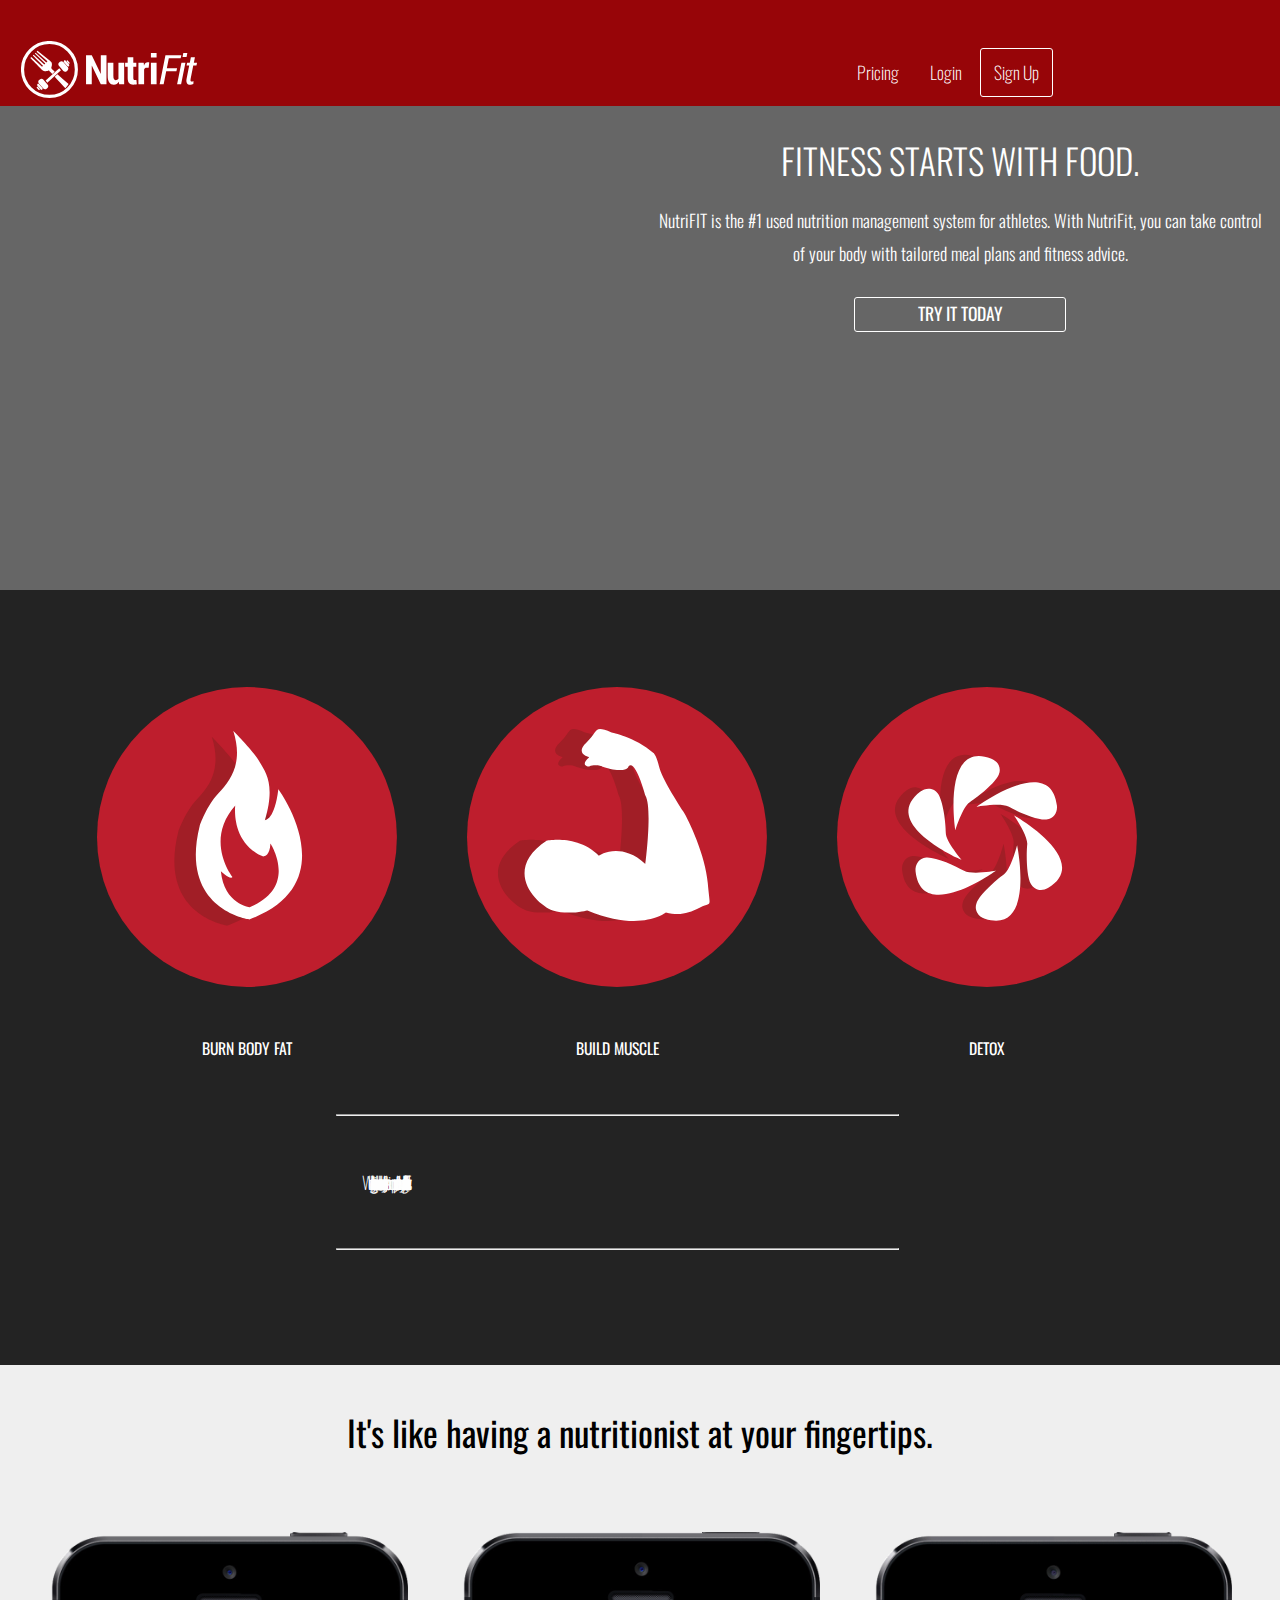
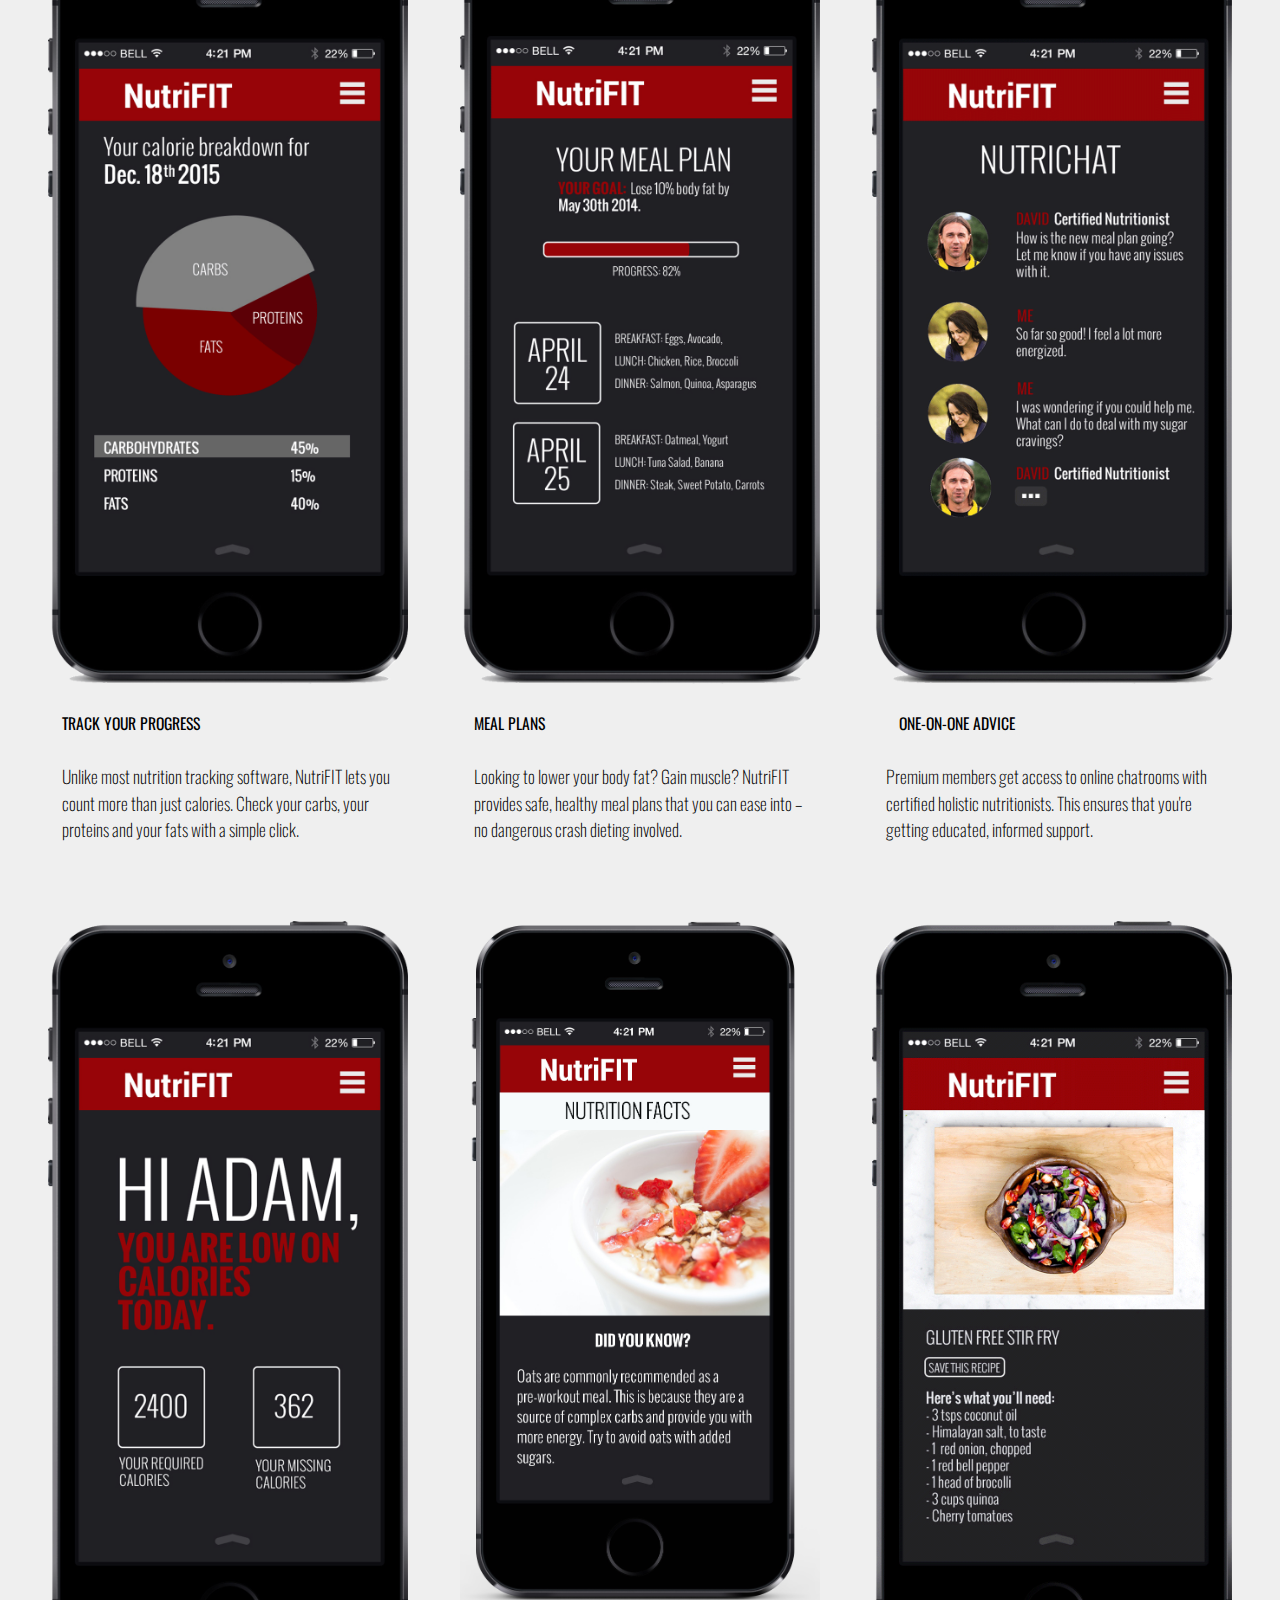
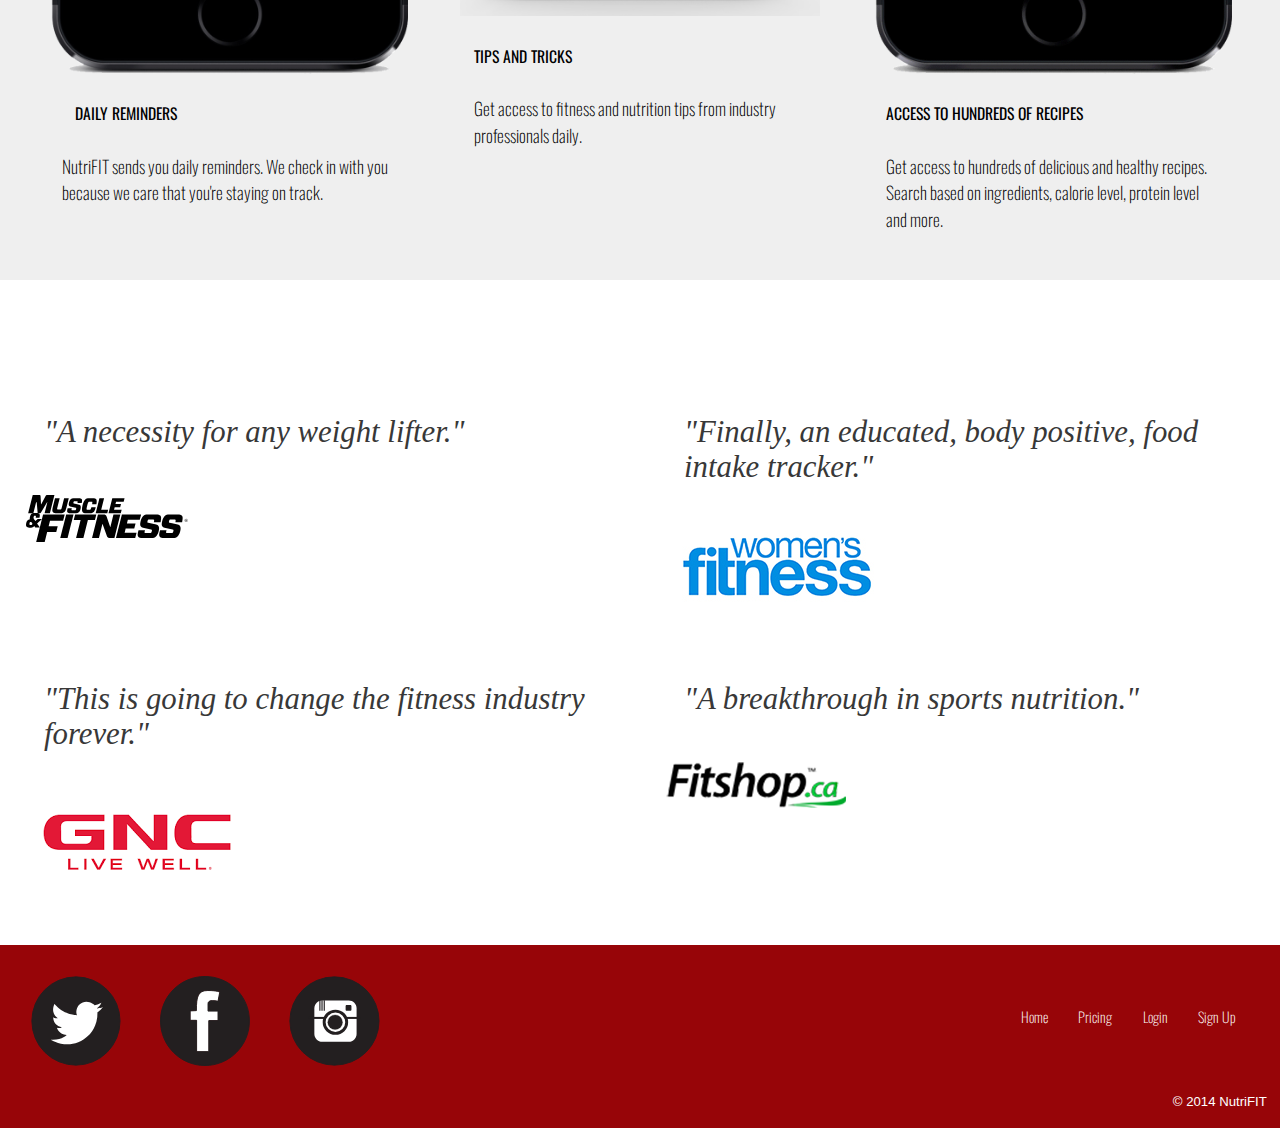
==== commit cbdae302: "Changes" ====
--- a/index.html
+++ b/index.html
@@ -16,11 +16,13 @@
     <li><a href="#main">Skip to the main content</a></li>
   </ul>
 
-<header role="banner" id="top" class="grid grid-middle section-dark masthead  pad-b-1-2">
+<header role="banner" id="top" class="grid grid-middle masthead pad-b-1-2">
+  
+
   <div class="unit gutter-1-4 unit-xs-1-2 unit-s-1-2 unit-m-1-3 unit-l-1-3">
 
 <div class="logo"> 
-  <a href="index.html"><img src="assets/logoplaceholder.png" alt="NutriFit Logo"></a> 
+  <a href="index.html"><img src="logos/logo.svg" alt="NutriFit Logo"></a> 
 </div>
 
   </div>
@@ -29,52 +31,62 @@
     <ul class="nav giga push-0">
       <li><a class="island-1-2" href="pricing.html">Pricing</a></li>
       <li><a class="island-1-2" href="login.html">Login</a></li>
-      <li><a class="island-1-2" href="signup.html">Sign Up</a></li>
+      <li><a class="signup-link island-1-2" href="signup.html">Sign Up</a></li>
     </ul>
   </nav>
 </header>
 
 <main role="main">
 
-  <div class="section-intro">
-    <h1 class="push-0 pad-t pad-b-2 headline">EATING RIGHT HAS NEVER BEEN SO EASY.</h1>
-    <p class="pad-b intro-text peta">NutriFIT is the #1 used nutrition management system for athletes. With NutriFit, you can take control of your body with tailored meal plans and fitness advice.</p>
-     <div class="pad-b-2"> 
+
+<div class="grid">
+<div class="section-intro">
+
+<div class="emptycontainer unit s-1 unit-m-1-2 unit-l-1-2"></div>
+
+
+  <div class="unit unit-s-1 unit-m-1-2 unit-l-1-2">
+    <h1 class="pad-t-2  gutter-1-2 push-0">FITNESS STARTS WITH FOOD.</h1>
+    <p class="intro-text gutter-1-2 pad-t peta">NutriFIT is the #1 used nutrition management system for athletes. With NutriFit, you can take control of your body with tailored meal plans and fitness advice.</p>
+     <div class="pad-b-2">
       <a class="buttonlink" href="signup.html">TRY IT TODAY</a>
   </div>
-
-</div>
-
-
-<div class="section">
-  <div class="grid pad-t island">
-
-    <div class="unit unit-xs-1 unit-s-1 unit-m-1-3">
-        <figure><img class="img-flex push-1-2 gutter" src="assets/iconplaceholder.png" alt="burn body fat">
+</div>
+</div>
+</div>
+
+
+
+
+<div class="grid sectionblack">
+  <div class="pad-t island">
+    <div class="unit unit-xs-1 unit-s-1 unit-m-1-3 unit-l-1-3">
+        <figure><img class="img-flex icon push-1-2 gutter" src="icons/burn.svg" alt="burn body fat">
           <figcaption class="iconcap milli gutter"><strong>BURN BODY FAT</strong> </figcaption></figure>
     </div>
 
-    <div class="unit unit-xs-1 unit-s-1 unit-m-1-3">
+    <div class="unit unit-xs-1 unit-s-1 unit-m-1-3 unit-l-1-3">
       <figure> 
-        <img class="img-flex push-1-2 gutter " src="assets/iconplaceholder.png" alt="build muscle">
+        <img class="img-flex icon push-1-2 gutter " src="icons/build.svg" alt="build muscle">
         <figcaption class="iconcap milli gutter"><strong>BUILD MUSCLE</strong></figcaption></figure>
     </div>
 
-    <div class="unit unit-xs-1 unit-s-1 unit-m-1-3">
+    <div class="unit unit-xs-1 unit-s-1 unit-m-1-3 unit-l-1-3">
      <figure>
-        <img class="img-flex push-1-2 gutter" src="assets/iconplaceholder.png" alt="detox">
+        <img class="img-flex icon push-1-2 gutter" src="icons/detox.svg" alt="detox">
 
          <figcaption class="iconcap milli gutter"><strong>DETOX</strong></figcaption></figure>
         </div>
 
       
-    </div>
+
 
 
   <div class="blurb island">
-          <hr>
-<p class="island">Whether you are looking to gain muscle or shed body fat, cleanse your system or improve your athletic performance, NutriFIT has the right plan for you.</p><hr></div>
-</div>
+  <hr>
+<p class="island">Whether you're looking to gain muscle or shed body fat, cleanse your system or improve your athletic performance, NutriFIT has the right plan for you.</p><hr>
+</div>
+</div></div>
 
 
 
@@ -82,44 +94,50 @@
   <div class="grid sectionfeatures">
 
 <div class="unit unit-xs-1 unit-s-1 unit-m-1- unit-l-1">
-   <h2 class="push-0 pad-b pad-t">It's like having a nutritionist at your fingertips.</h2></div>
+   <h2 class="push-0 pad-b-2 pad-t">It's like having a nutritionist at your fingertips.</h2></div>
 
   <div class="unit unit-xs-1 unit-s-1 unit-m-1-2 unit-l-1-3">
-      <figure class="gutter-1-2"><img class="img-flex" src="assets/mockups/progress.jpg"><figcaption>
-        <p class="milli gutter-1-2 pad-b"><strong>TRACK YOUR PROGRESS</strong></p>
+      
+      <figure class="gutter pad-t"><img class="img-flex" src="assets/mockups/phones/progress.png"><figcaption>
+        <p class="milli gutter-1-2 pad-t"><strong>TRACK YOUR PROGRESS</strong></p>
 
         <p class="pad-b gutter-1-2">Unlike most nutrition tracking software, NutriFIT lets you count more than just calories. Check your carbs, your proteins and your fats with a simple click.</p></figcaption>
     </div></figure>
 
     <div class="unit unit-xs-1 unit-s-1 unit-m-1-2 unit-l-1-3">
       
-      <figure class="gutter-1-2"><img class="img-flex" src="assets/mockups/mealplan.jpg" alt="mealplans">
+      <figure class="gutter pad-t"><img class="img-flex" src="assets/mockups/phones/mealplan.png" alt="mealplans">
       <figcaption>
-        <p class="milli gutter-1-2"><strong>MEAL PLANS</strong> <p class="gutter-1-2 pad-b">Looking to lower your body fat? Gain muscle? NutriFIT provides safe, healthy meal plans that you can ease into – no dangerous crash dieting involved. </p></figcaption></figure>
+
+        <p class="milli gutter-1-2 pad-t"><strong>MEAL
+       PLANS</strong> 
+
+       <p class="gutter-1-2 pad-b">Looking to lower your body fat? Gain muscle? NutriFIT provides safe, healthy meal plans that you can ease into – no dangerous crash dieting involved. </p></figcaption></figure>
     </div>
 
     <div class="unit unit-xs-1 unit-s-1 unit-m-1-2 unit-l-1-3">
-      <figure class="gutter-1-2"><img class="img-flex" src="assets/mockups/nutrichatmockup.jpg" alt="NutriChat">
-
-        <figcaption><p class="milli gutter-1-2"><strong>ONE-ON-ONE ADVICE</strong> <p class="pad-b gutter-1-2">Premium members get access to online chatrooms with certified holistic nutritionists. This ensures that you're getting educated, informed support.</p></figcaption></figure>
+      <figure class="gutter pad-t"><img class="img-flex" src="assets/mockups/phones/nutrichatmockup.png" alt="NutriChat">
+
+        <figcaption><p class="milli gutter pad-t"><strong>ONE-ON-ONE ADVICE</strong> 
+          <p class="pad-b gutter-1-2">Premium members get access to online chatrooms with certified holistic nutritionists. This ensures that you're getting educated, informed support.</p></figcaption></figure>
     </div>
 
 
       <div class="unit unit-xs-1 unit-s-1 unit-m-1-2 unit-l-1-3">
-        <figure class="gutter-1-2 pad-t"><img class="img-flex" src="assets/mockups/remindermockup.jpg" alt="reminders">
-
-        <figcaption><p class="milli gutter"><strong>DAILY REMINDERS</strong> <p class="pad-b gutter-1-2">NutriFIT sends you daily reminders. We check in with you because we care that you're staying on track.</p></figcaption></figure>
+        <figure class="gutter pad-t"><img class="img-flex feature-img" src="assets/mockups/phones/remindermockup.png" alt="reminders">
+
+        <figcaption><p class="milli gutter pad-t"><strong>DAILY REMINDERS</strong> <p class="pad-b gutter-1-2">NutriFIT sends you daily reminders. We check in with you because we care that you're staying on track.</p></figcaption></figure>
     </div>
 
        <div class="unit unit-xs-1 unit-s-1 unit-m-1-2 unit-l-1-3">
     
-        <figure class="gutter-1-2 pad-t"><img class="img-flex" src="assets/mockups/tipsmockup.jpg" alt="tips and tricks">
+        <figure class="gutter pad-t"><img class="img-flex feature-img" src="assets/mockups/tipsmockup.jpg" alt="tips and tricks">
         <figcaption><p class="milli pad-t gutter-1-2"><strong>TIPS AND TRICKS</strong></p> <p class="pad-b gutter-1-2">Get access to fitness and nutrition tips from industry professionals daily.</p></figcaption></figure>
     </div>
 
  <div class="unit unit-xs-1 unit-s-1 unit-m-1-2 unit-l-1-3">
     
-        <figure class="gutter-1-2 pad-t"><img class="img-flex" src="assets/mockups/recipesmockup.jpg" alt="recipes">
+        <figure class="gutter pad-t"><img class="img-flex feature-img" src="assets/mockups/phones/recipesmockup.png" alt="recipes">
         <figcaption><p class="milli gutter-1-2 pad-t "><strong>ACCESS TO HUNDREDS OF RECIPES</strong> <p class="gutter-1-2">Get access to hundreds of delicious and healthy recipes. Search based on ingredients, calorie level, protein level and more.</p></figcaption></figure>
     </div>
 
@@ -157,10 +175,10 @@
 
 <footer role="contentinfo" class="grid island-1-2 section-dark">
 
-      <div class="unit unit-xs-1 unit-s-1 unit-m-1-2 unit-l-1-3">
-        <img class="smicon" src="assets/iconplaceholder.png" alt="twitter">
-        <img class="smicon" src="assets/iconplaceholder.png" alt="facebook">
-        <img class="smicon" src="assets/iconplaceholder.png" alt="instagram">
+      <div class="unit unit-xs-1 unit-s-1 unit-m-1-2 unit-l-1-3 socialmedia">
+        <a href="http://www.twitter.com"><img class="smicon" src="icons/twitter.svg" alt="twitter"></a>
+        <a href="http://www.facebook.com"><img class="smicon" src="icons/fb.svg" alt="facebook">
+        <a href="http://www.instagram.com"><img class="smicon" src="icons/insta.svg" alt="instagram"></a>
       </div>
 
       <ul class="skip-links">
@@ -168,10 +186,10 @@
   <div class="unit unit-xs-1 unit-s-1 unit-m-1-2 unit-l-2-3">
     <nav>
       <ul class="nav nav-footer milli push-0">
-        <li class="pad-t gutter"><a href="index.html">Home</a></li>
-        <li class="pad-t gutter"><a href="pricing.html">Pricing</a></li>
-        <li class="pad-t gutter"><a href="login.html">Login</a></li>
-        <li class="pad-t gutter"><a href="signuppaid.html">Sign Up</a></li>
+        <li class="pad-t gutter-1-2"><a href="index.html">Home</a></li>
+        <li class="pad-t gutter-1-2"><a href="pricing.html">Pricing</a></li>
+        <li class="pad-t gutter-1-2"><a href="login.html">Login</a></li>
+        <li class="pad-t gutter-1-2"><a href="signuppaid.html">Sign Up</a></li>
       </ul>
     </nav>
   </div>
--- a/css/grid.css
+++ b/css/grid.css
@@ -1,6 +1,6 @@
 .grid {
   margin: 0;
-  padding: 0;
+  padding-top: 90px;
   letter-spacing: -0.31em;
   text-rendering: optimizespeed;
   display: -webkit-flex;
--- a/css/main.css
+++ b/css/main.css
@@ -39,6 +39,7 @@
 
 }
 
+
 *, *:before, *:after {
   box-sizing: inherit;
 }
@@ -48,8 +49,23 @@
   padding: 0;
 }
 
+.signup-link {
+  border: solid 1px white;
+  border-radius: 3px;
+}
+
 .smicon {
-  width: 20%;
+  width: 30%;
+  padding: 1rem;
+}
+
+.smicon:hover {
+  border: solid 2px white;
+  border-radius: 900px;
+}
+
+li {
+  font-weight: 300;
 }
 
  .copyright {
@@ -73,6 +89,11 @@
     color: white;
   }
 
+.buttonlink:hover {
+  background-color: #7c0508;
+  border-radius: 3px;
+}
+
 
 
 footer {
@@ -80,7 +101,7 @@
 }
 
 .logo {
-    width: 2rem;
+    width: 10rem;
     height: auto;
     float: left;
     margin: 1.5rem 5%;
@@ -95,6 +116,11 @@
 .masthead {
   overflow: hidden;
   background-color: #970508;
+  position: fixed;
+  top: 0;
+  width: 100%;
+  height: 6rem;
+  padding-top: 15px;
 }
 
 .title {
@@ -104,26 +130,28 @@
 .nav {
   padding: 0;
   clear: both;
+
 }
 
 .nav li {
   display: block;
   padding: left 2rem;
+  font-weight: 200;
 }
 
 .blurb {
   max-width: 35em;
   margin: 0 auto;
+  font-weight: 200;
 }
 
 
 .section-intro {
-  /*background-image: url("/Users/apple/Documents/GRAPHIC DESIGN II/saas-prototype/assets/edits/intropic.jpg");*/
+  background-image: url("/Users/apple/Desktop/saas-website/assets/edits/abs.jpg");;
   background-color: #666666;
-  background-position:  absolute;
-  background-size: 100%;
-  padding: 7rem;
+  background-size: cover;
   background-repeat: none;
+  width:100%;
 }
 
 .sectionfeatures {
@@ -139,40 +167,55 @@
   text-align: center;
   color: white;
   line-height: 1.8rem;
-  font-family: uppercase, oswald, sans-serif;
-  font-weight: 200;
-  line-height:3.5rem;
-  font-size: 3rem;
+  font-family: oswald, sans-serif;
+  font-weight: 300;
+  line-height:2rem;
+  font-size: 2.25rem;
+
 }
 
 h2 {
   text-align: center;
-  font-family: uppercase, oswald, sans-serif;
+  font-family: oswald, sans-serif;
   font-size: 2rem;
-  font-weight: 200;
+  font-weight: 400;
+  line-height: 2.25rem;
 }
 
 .form {
+  padding-top: 60px;
   padding: 3rem;
+  margin: 0 auto;
+  display: block;
+  max-width: 30em;
+}
+
+.toplabel {
+  display: block;
+}
+
+.field {
+  width: 100%;
 }
 
 h3 {
   text-align: center;
   line-height:1.75rem;
+  font-weight: 300;
 }
 
 figcaption {
   text-align: left;
   font-family: oswald, sans-serif;
   font-size: 1.5 rem;
-  font-weight: 200;
-
+  font-weight: 300;
 }
 
 h4 {
   text-align: center;
   line-height: 1rem;
   font-size: .75rem;
+  font-weight: 300;
 }
 
 blockquote {
@@ -215,14 +258,18 @@
   text-decoration: none;
   font-size: 1rem;
   font-family: oswald, sans-serif;
+  font-weight: 200;
+  background-color: none;
 }
 
 .nav a:hover,
 .nav a:focus,
-.nav a:active {
-  background-color: none;
-  color: #7c0508;
-}
+.nav a:active, {
+  background-color: #7c0508;
+  font-weight: 200;
+  border-radius: 3px;
+}
+
 
 
 button a,
@@ -255,13 +302,17 @@
   text-align: center;
 }
 
+.icon {
+  padding: 2rem;
+}
+
 button {
   color: white;
   background-color: #060606;
   border: solid white 1px;
   font-size: 1rem;
   padding: .5rem;
-  border-radius: 5px;
+  border-radius: 3px;
   margin: 0 auto;
   float: left;
 }
@@ -296,13 +347,29 @@
 
 .formnote {
   text-align: left;
+  margin: auto;
+  display: block;
   font-size: .5rem;
   font-family: helvetica, sans-serif;
 }
 
+.formnote a {
+  color: black;
+  font-size: .5rem;
+  font-family: helvetica, sans-serif;
+}
+
+.formnote a:hover{
+  color: grey;
+  font-size: .5rem;
+  font-family: helvetica, sans-serif;
+}
+
 .sectionblack {
-  background-color: #000000;
+  background-color: #232323;
   color: white;
+  padding: 2rem;
+  width: 100%;
 }
 
 /*medium screen*/
@@ -310,12 +377,11 @@
 @media only screen and (min-width: 38em) {
 
   .section-intro {
-  /*background-image: url("/Users/apple/Documents/GRAPHIC DESIGN II/saas-prototype/assets/edits/intropic.jpg");*/
+  background-image: url("/Users/apple/Desktop/saas-website/assets/edits/abs.jpg");;
   background-color: #666666;
-  background-position:  absolute;
-  background-size: 100%;
-  padding: 7rem;
+  background-size: cover;
   background-repeat: none;
+  height: 500px;
 }
 
 
@@ -332,7 +398,7 @@
   .nav a:link,
   .nav a:visited {
   display: block;
-
+  font-weight: 200;
   color: #ffffff;
   text-decoration: none;
   text-align: right;
@@ -341,15 +407,7 @@
 .intro-text {
   text-align: center;
   color: white;
-}
-
-.nav a:hover,
-.nav a:focus,
-.nav a:active {
-  background-color: none;
-  color: #fff;
-}
-
+  font-weight: 300;
 }
 
 
@@ -373,45 +431,50 @@
     font-size: .80rem;
   }
 
+  .nav-footer {
+    padding: 1rem;
+  }
+
+
 
   .section {
   padding: 1rem;
 }
 
-.form {
-  padding: 1rem;
+
+h1 {
+  text-align: center;
+  font-size: 2rem;
 }
 
   .copyright {
-    text-align: center;
+    text-align: right;
   }
 
     .intro-text {
     text-align: left;
   }
 
-  .section-intro {
-    padding: 2rem;
-  }
+.section-intro {
+  background-image: url("/Users/apple/Desktop/saas-website/assets/edits/abs.jpg");;
+  background-repeat: none;
+  width: 100%;
+}
 
   p {
     text-align: left;
+    font-weight: 200;
   }
 
   .sectionfeatures {
     padding: 1.25rem;
   }
 
-}
-
 
 @media only screen and (min-width: 60em) {
 .section-intro {
-  /*background-image: url("/Users/apple/Documents/GRAPHIC DESIGN II/saas-prototype/assets/edits/intropic.jpg");*/
-  background-color: #666666;
-  background-position:  absolute;
-  background-size: 100%;
-  padding: 7rem;
+  background-image: url("/Users/apple/Desktop/saas-website/assets/edits/abs.jpg");;
+  background-size: cover;
   background-repeat: none;
 }
 
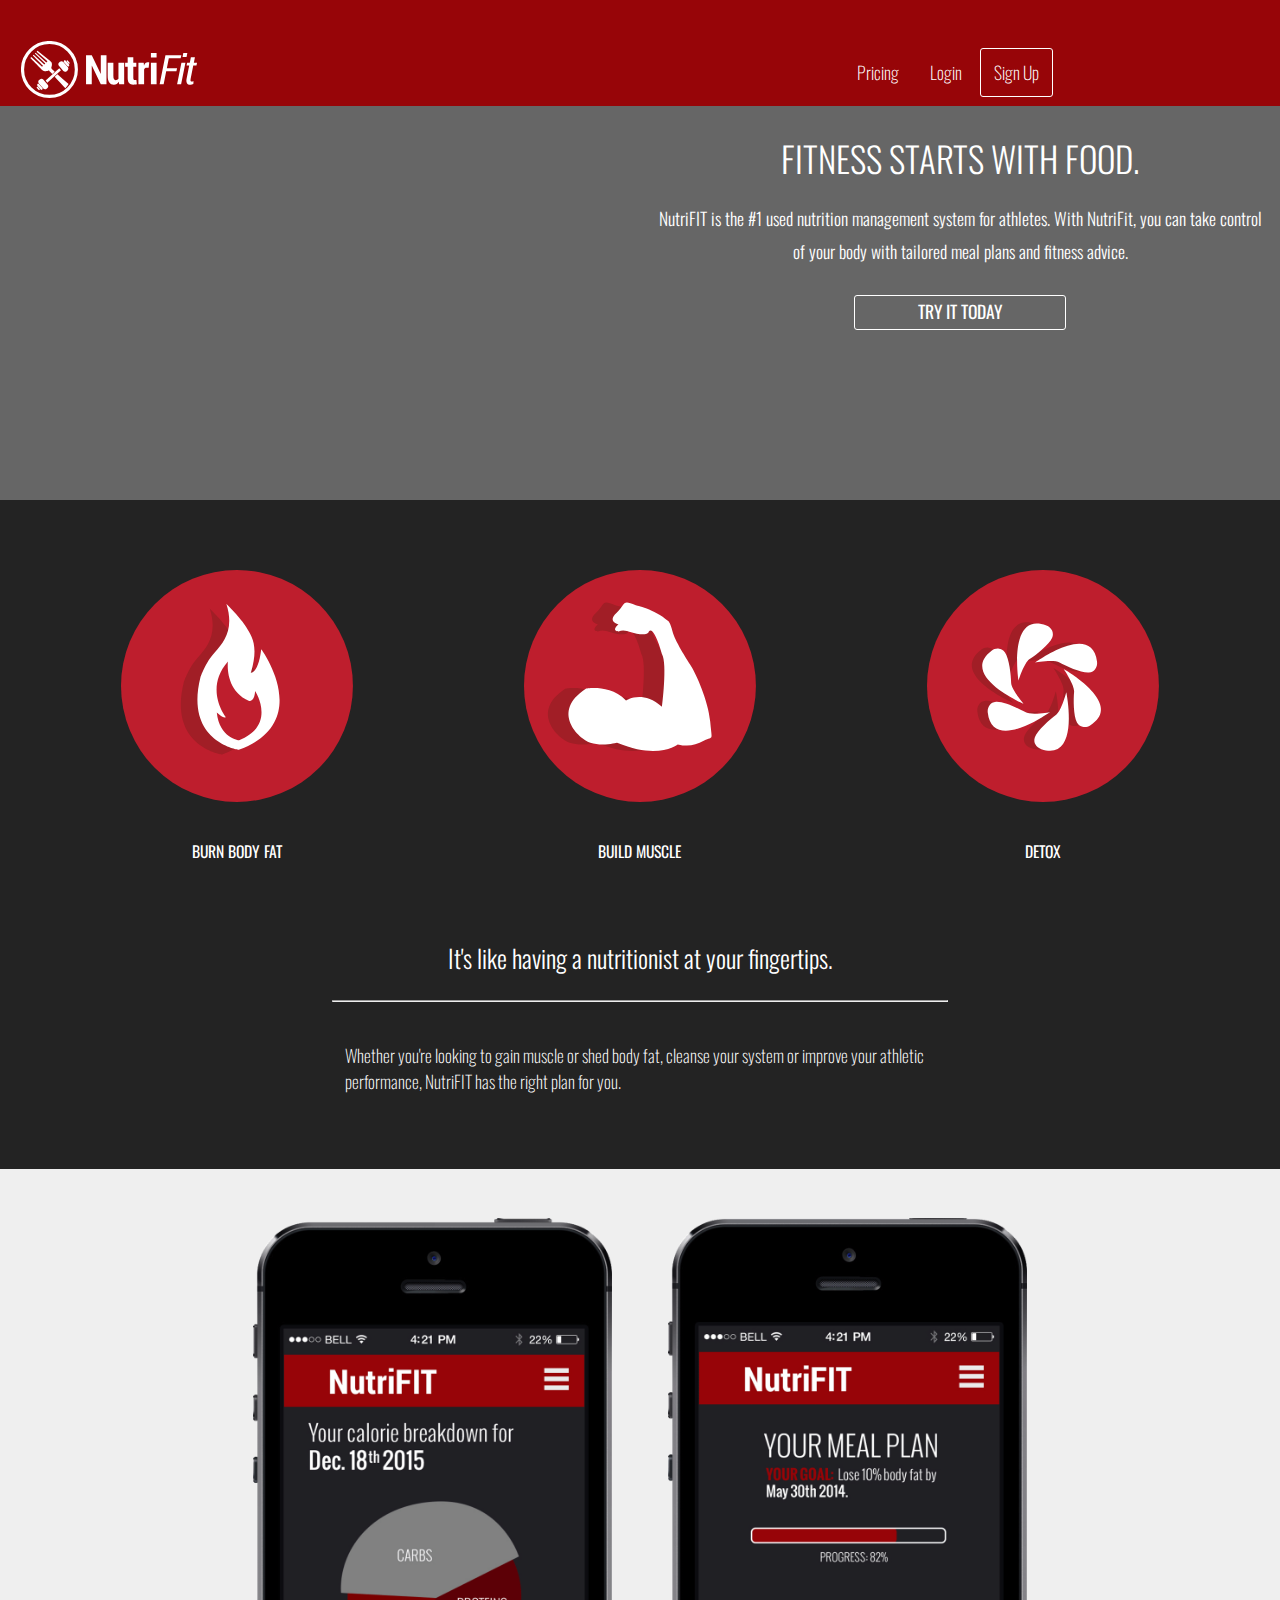
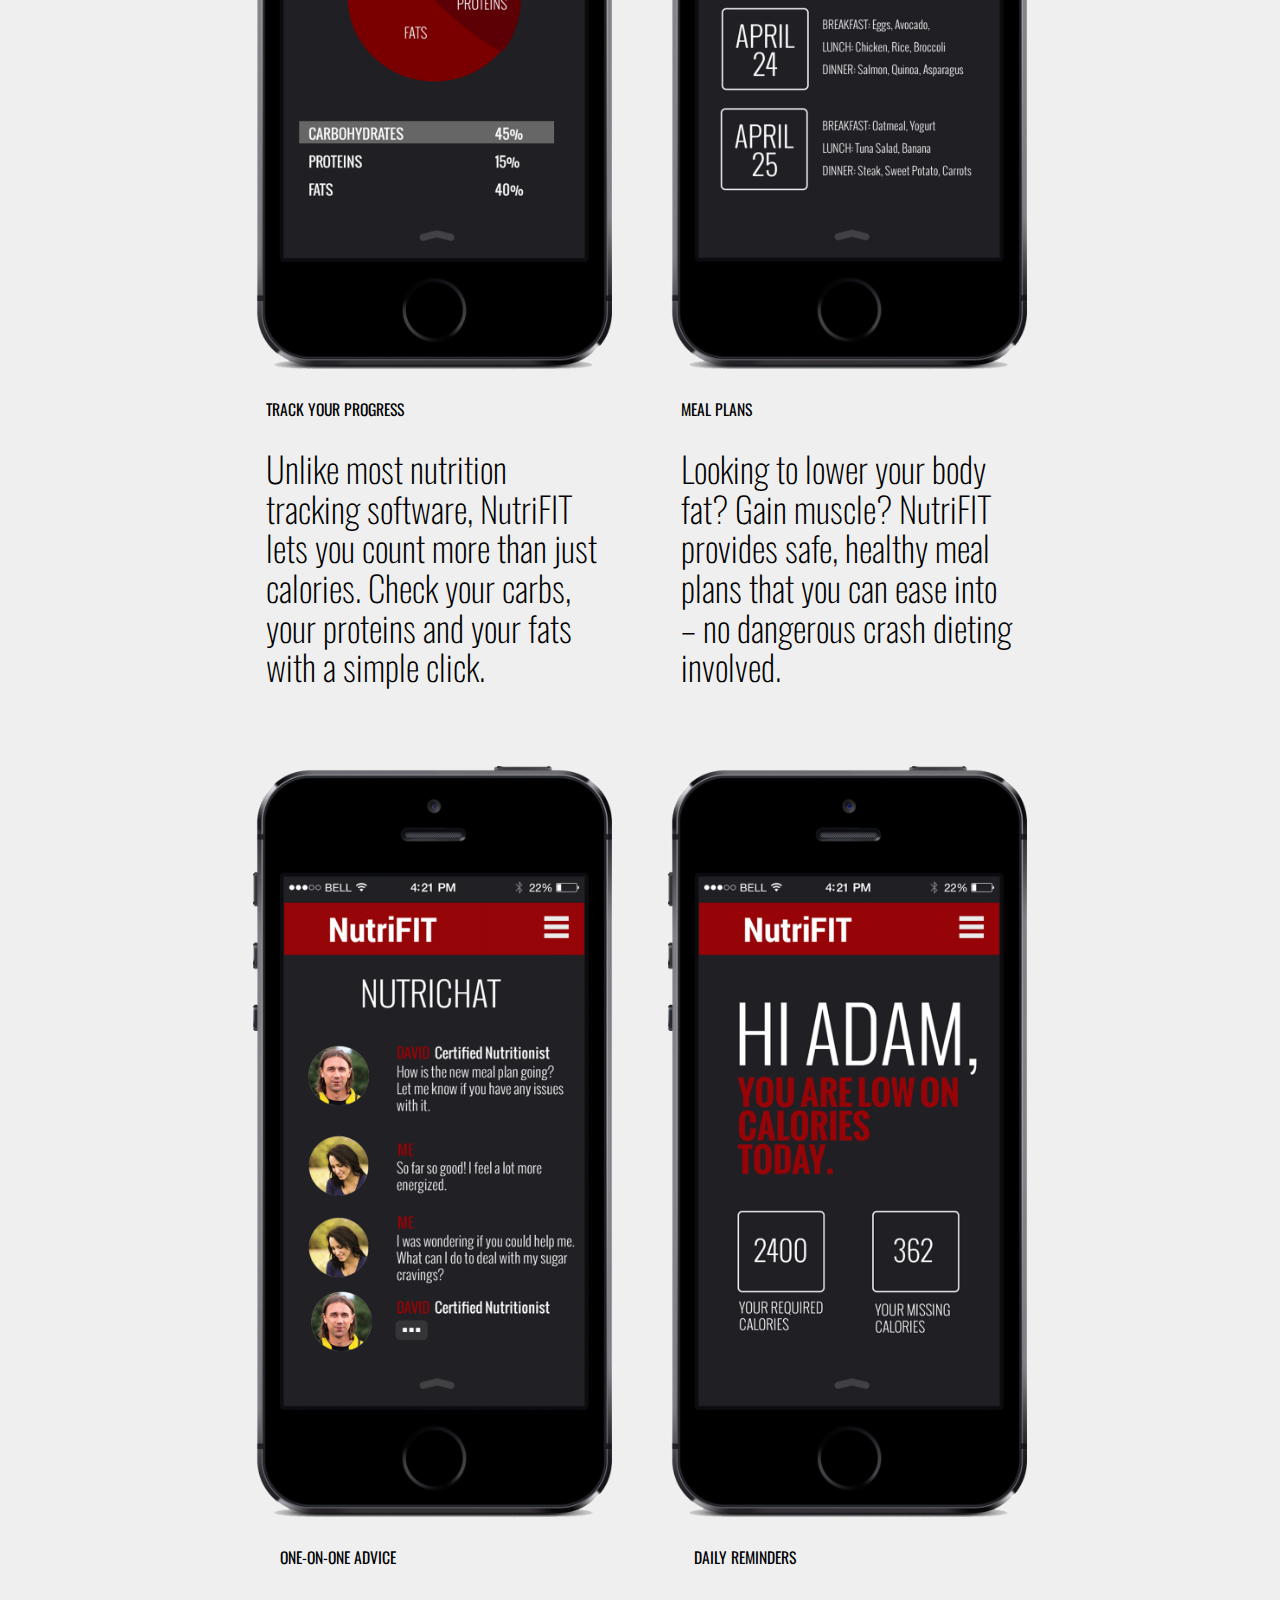
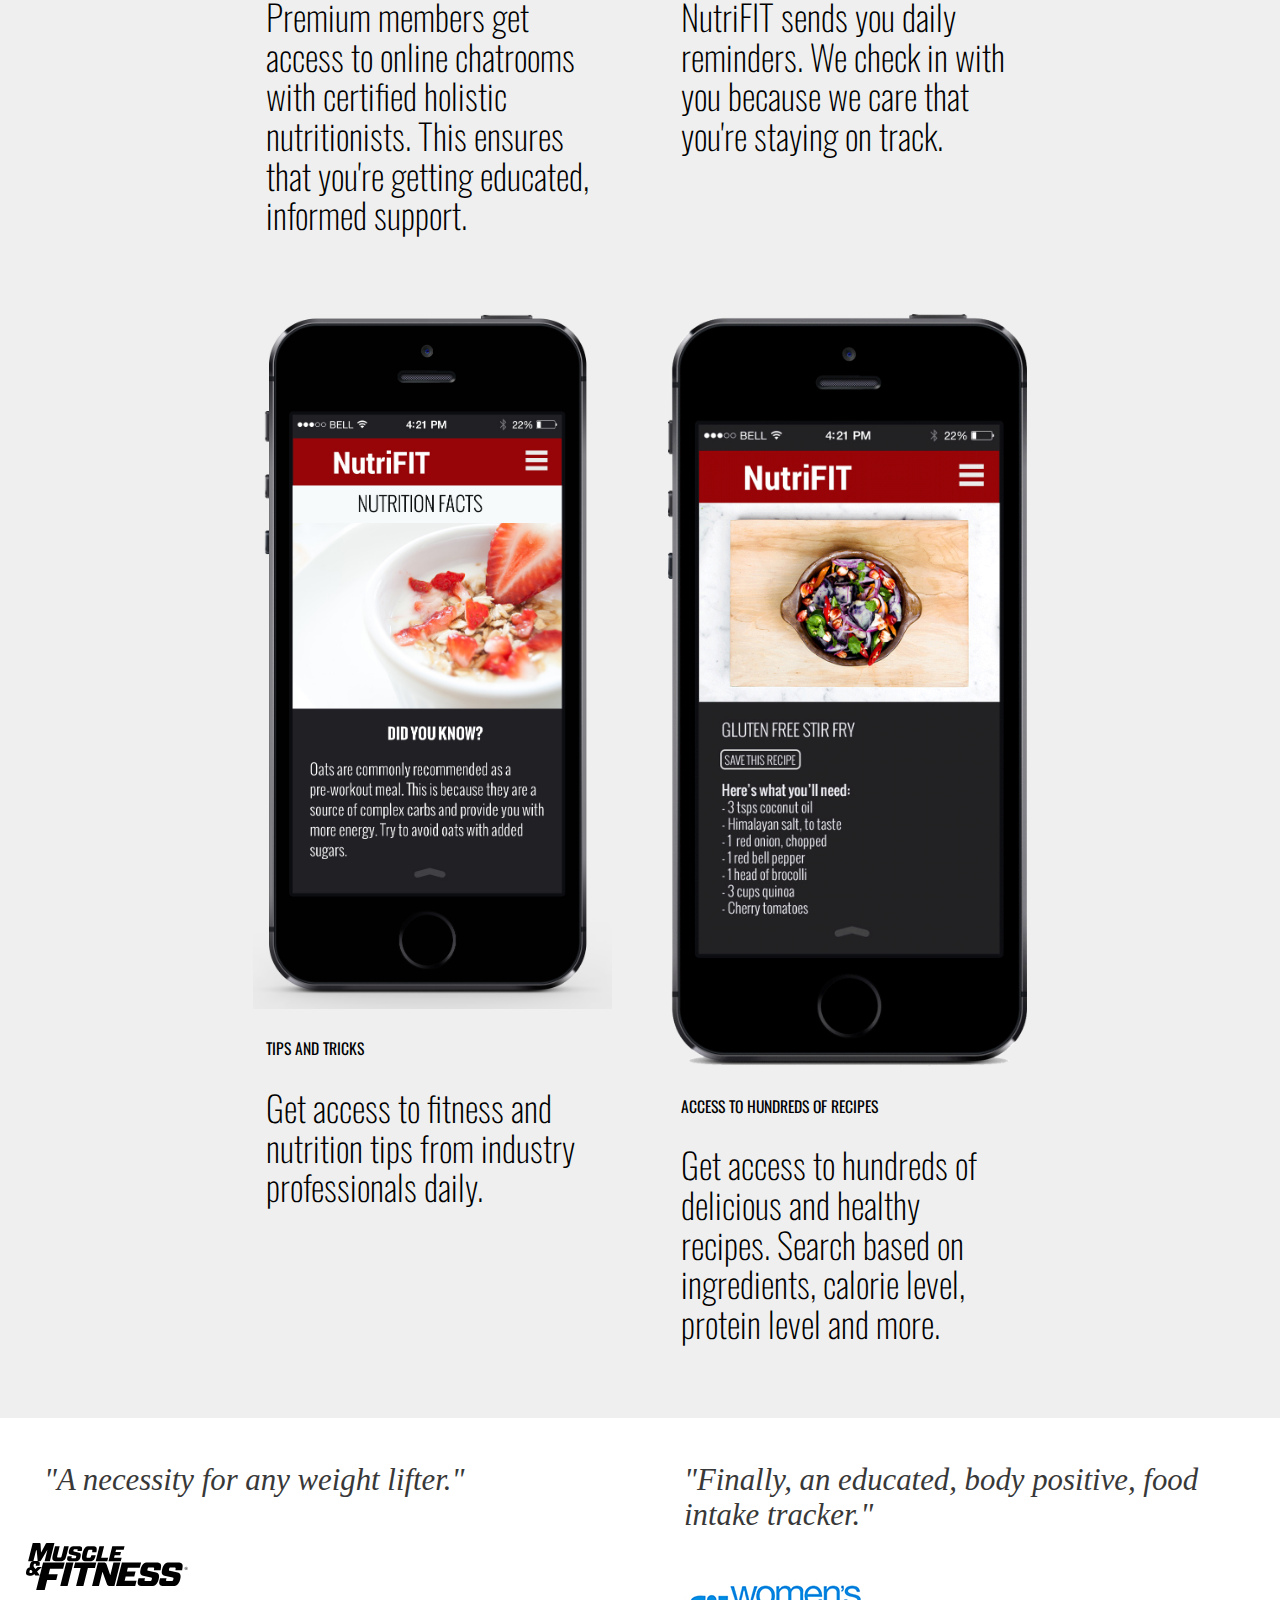
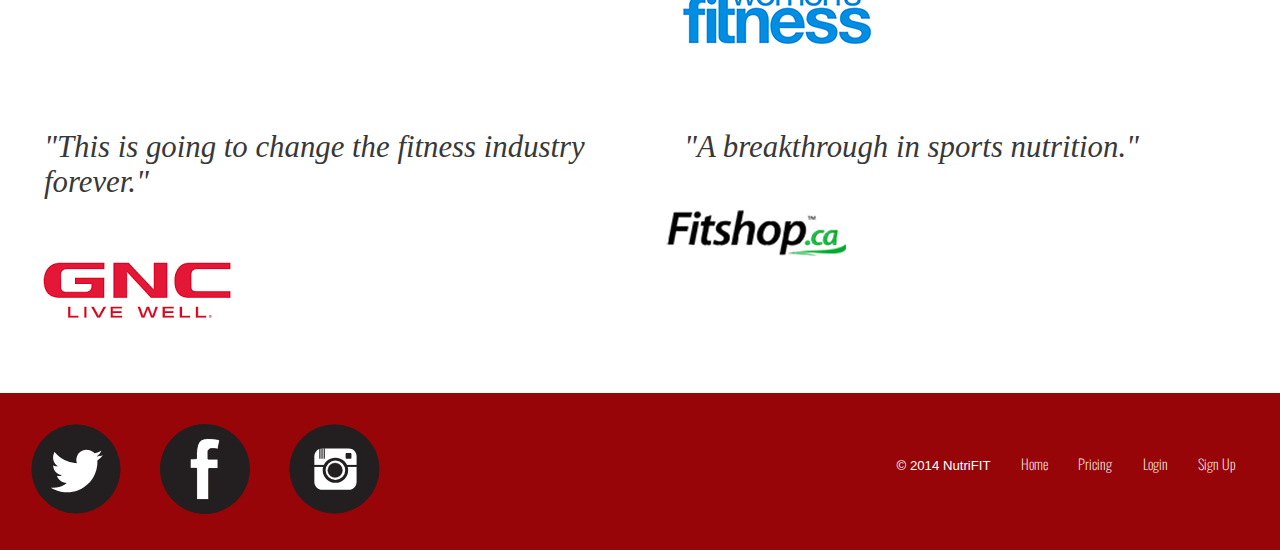
==== commit 77abe4b9: "Fixes" ====
--- a/index.html
+++ b/index.html
@@ -9,12 +9,17 @@
   <link href="css/main.css" rel="stylesheet">
     <link href='http://fonts.googleapis.com/css?family=Oswald:400,700,300' rel='stylesheet' type='text/css'>
 </head>
+
+
 <body>
+
 
   <ul class="skip-links">
     <li><a href="#nav">Skip to Navigation</a></li>
     <li><a href="#main">Skip to the main content</a></li>
   </ul>
+
+
 
 <header role="banner" id="top" class="grid grid-middle masthead pad-b-1-2">
   
@@ -39,10 +44,12 @@
 <main role="main">
 
 
+
+
 <div class="grid">
 <div class="section-intro">
 
-<div class="emptycontainer unit s-1 unit-m-1-2 unit-l-1-2"></div>
+<div class="emptycontainer unit s-1 unit-m-1-2 unit-l-1-2"> </div>
 
 
   <div class="unit unit-s-1 unit-m-1-2 unit-l-1-2">
@@ -52,18 +59,24 @@
       <a class="buttonlink" href="signup.html">TRY IT TODAY</a>
   </div>
 </div>
-</div>
-</div>
-
-
-
-
-<div class="grid sectionblack">
-  <div class="pad-t island">
+
+</div>
+</div>
+
+
+
+
+<div class="grid">
+
+  <div class="sectionblack pad-t island">
+
+
+
     <div class="unit unit-xs-1 unit-s-1 unit-m-1-3 unit-l-1-3">
         <figure><img class="img-flex icon push-1-2 gutter" src="icons/burn.svg" alt="burn body fat">
           <figcaption class="iconcap milli gutter"><strong>BURN BODY FAT</strong> </figcaption></figure>
     </div>
+
 
     <div class="unit unit-xs-1 unit-s-1 unit-m-1-3 unit-l-1-3">
       <figure> 
@@ -71,6 +84,7 @@
         <figcaption class="iconcap milli gutter"><strong>BUILD MUSCLE</strong></figcaption></figure>
     </div>
 
+
     <div class="unit unit-xs-1 unit-s-1 unit-m-1-3 unit-l-1-3">
      <figure>
         <img class="img-flex icon push-1-2 gutter" src="icons/detox.svg" alt="detox">
@@ -78,23 +92,28 @@
          <figcaption class="iconcap milli gutter"><strong>DETOX</strong></figcaption></figure>
         </div>
 
-      
-
-
-
-  <div class="blurb island">
-  <hr>
-<p class="island">Whether you're looking to gain muscle or shed body fat, cleanse your system or improve your athletic performance, NutriFIT has the right plan for you.</p><hr>
-</div>
+          <div class="unit unit-xs-1 unit-s-1 unit-m-1- unit-l-1 unit-xl-1">
+        <h3 class="push-0 pad-b pad-t-2">It's like having a nutritionist at your fingertips.</h3>
+          </div>
+
+    <div class="unit unit-xs-1 unit-s-1 unit-m-1 unit-l-1 unit-xl-1 blurb">
+      <hr>
+        <p class="island-1-2 pad-b">Whether you're looking to gain muscle or shed body fat, cleanse your system or improve your athletic performance, NutriFIT has the right plan for you.</p>
+    </div>
 </div></div>
 
 
-
-
-  <div class="grid sectionfeatures">
-
-<div class="unit unit-xs-1 unit-s-1 unit-m-1- unit-l-1">
-   <h2 class="push-0 pad-b-2 pad-t">It's like having a nutritionist at your fingertips.</h2></div>
+</div></div>
+
+
+
+
+<div class="grid sectionfeatures">
+
+
+<h2>
+
+
 
   <div class="unit unit-xs-1 unit-s-1 unit-m-1-2 unit-l-1-3">
       
@@ -102,7 +121,7 @@
         <p class="milli gutter-1-2 pad-t"><strong>TRACK YOUR PROGRESS</strong></p>
 
         <p class="pad-b gutter-1-2">Unlike most nutrition tracking software, NutriFIT lets you count more than just calories. Check your carbs, your proteins and your fats with a simple click.</p></figcaption>
-    </div></figure>
+    </figure></div>
 
     <div class="unit unit-xs-1 unit-s-1 unit-m-1-2 unit-l-1-3">
       
@@ -112,7 +131,7 @@
         <p class="milli gutter-1-2 pad-t"><strong>MEAL
        PLANS</strong> 
 
-       <p class="gutter-1-2 pad-b">Looking to lower your body fat? Gain muscle? NutriFIT provides safe, healthy meal plans that you can ease into – no dangerous crash dieting involved. </p></figcaption></figure>
+       <p class="gutter-1-2 pad-b">Looking to lower your body fat? Gain muscle? NutriFIT provides safe, healthy meal plans that you can ease into – no dangerous crash dieting involved.</p></figcaption></figure>
     </div>
 
     <div class="unit unit-xs-1 unit-s-1 unit-m-1-2 unit-l-1-3">
@@ -173,7 +192,11 @@
 
 </main>
 
-<footer role="contentinfo" class="grid island-1-2 section-dark">
+<footer role="contentinfo" class="section-dark">
+      <ul class="skip-links">
+      <li><a href="#top">Back to top</a></li></ul>
+
+      <div class="grid island-1-2">
 
       <div class="unit unit-xs-1 unit-s-1 unit-m-1-2 unit-l-1-3 socialmedia">
         <a href="http://www.twitter.com"><img class="smicon" src="icons/twitter.svg" alt="twitter"></a>
@@ -181,22 +204,21 @@
         <a href="http://www.instagram.com"><img class="smicon" src="icons/insta.svg" alt="instagram"></a>
       </div>
 
-      <ul class="skip-links">
-      <li><a href="#top">Back to top</a></li></ul>
+
   <div class="unit unit-xs-1 unit-s-1 unit-m-1-2 unit-l-2-3">
     <nav>
       <ul class="nav nav-footer milli push-0">
+            <li class="copyright push-0 gutter-1-2">© 2014 NutriFIT</li>
         <li class="pad-t gutter-1-2"><a href="index.html">Home</a></li>
         <li class="pad-t gutter-1-2"><a href="pricing.html">Pricing</a></li>
         <li class="pad-t gutter-1-2"><a href="login.html">Login</a></li>
-        <li class="pad-t gutter-1-2"><a href="signuppaid.html">Sign Up</a></li>
+        <li class="pad-t gutter-1-2"><a href="signup.html">Sign Up</a></li>
       </ul>
     </nav>
   </div>
 
-   <div class="unit micro unit-xs-1 unit-s-1 unit-m-1 unit-l-1">
-    <p class="copyright push-0">© 2014 NutriFIT</p>
       </div>
+    </div>
 </footer>
 
 </body>
--- a/css/grid.css
+++ b/css/grid.css
@@ -1,6 +1,6 @@
 .grid {
   margin: 0;
-  padding-top: 90px;
+  padding: 0;
   letter-spacing: -0.31em;
   text-rendering: optimizespeed;
   display: -webkit-flex;
--- a/css/main.css
+++ b/css/main.css
@@ -47,6 +47,7 @@
 body {
   margin: 0;
   padding: 0;
+  width: 100%;
 }
 
 .signup-link {
@@ -94,8 +95,6 @@
   border-radius: 3px;
 }
 
-
-
 footer {
   background-color: #970508;
 }
@@ -141,7 +140,7 @@
 
 .blurb {
   max-width: 35em;
-  margin: 0 auto;
+  margin: 0% auto;
   font-weight: 200;
 }
 
@@ -151,7 +150,7 @@
   background-color: #666666;
   background-size: cover;
   background-repeat: none;
-  width:100%;
+  width: 100%;
 }
 
 .sectionfeatures {
@@ -207,7 +206,6 @@
 figcaption {
   text-align: left;
   font-family: oswald, sans-serif;
-  font-size: 1.5 rem;
   font-weight: 300;
 }
 
@@ -304,6 +302,8 @@
 
 .icon {
   padding: 2rem;
+  width: 75%;
+  margin: 0% auto;
 }
 
 button {
@@ -372,7 +372,7 @@
   width: 100%;
 }
 
-/*medium screen*/
+/*m-s screen*/
 
 @media only screen and (min-width: 38em) {
 
@@ -382,6 +382,8 @@
   background-size: cover;
   background-repeat: none;
   height: 500px;
+  width: 100%;
+  padding-top: 10rem;
 }
 
 
@@ -436,9 +438,13 @@
   }
 
 
-
   .section {
   padding: 1rem;
+
+}
+
+.section-intro {
+  padding-top:5rem;
 }
 
 
@@ -476,6 +482,7 @@
   background-image: url("/Users/apple/Desktop/saas-website/assets/edits/abs.jpg");;
   background-size: cover;
   background-repeat: none;
+  width: 100%;
 }
 
 .intro-text {
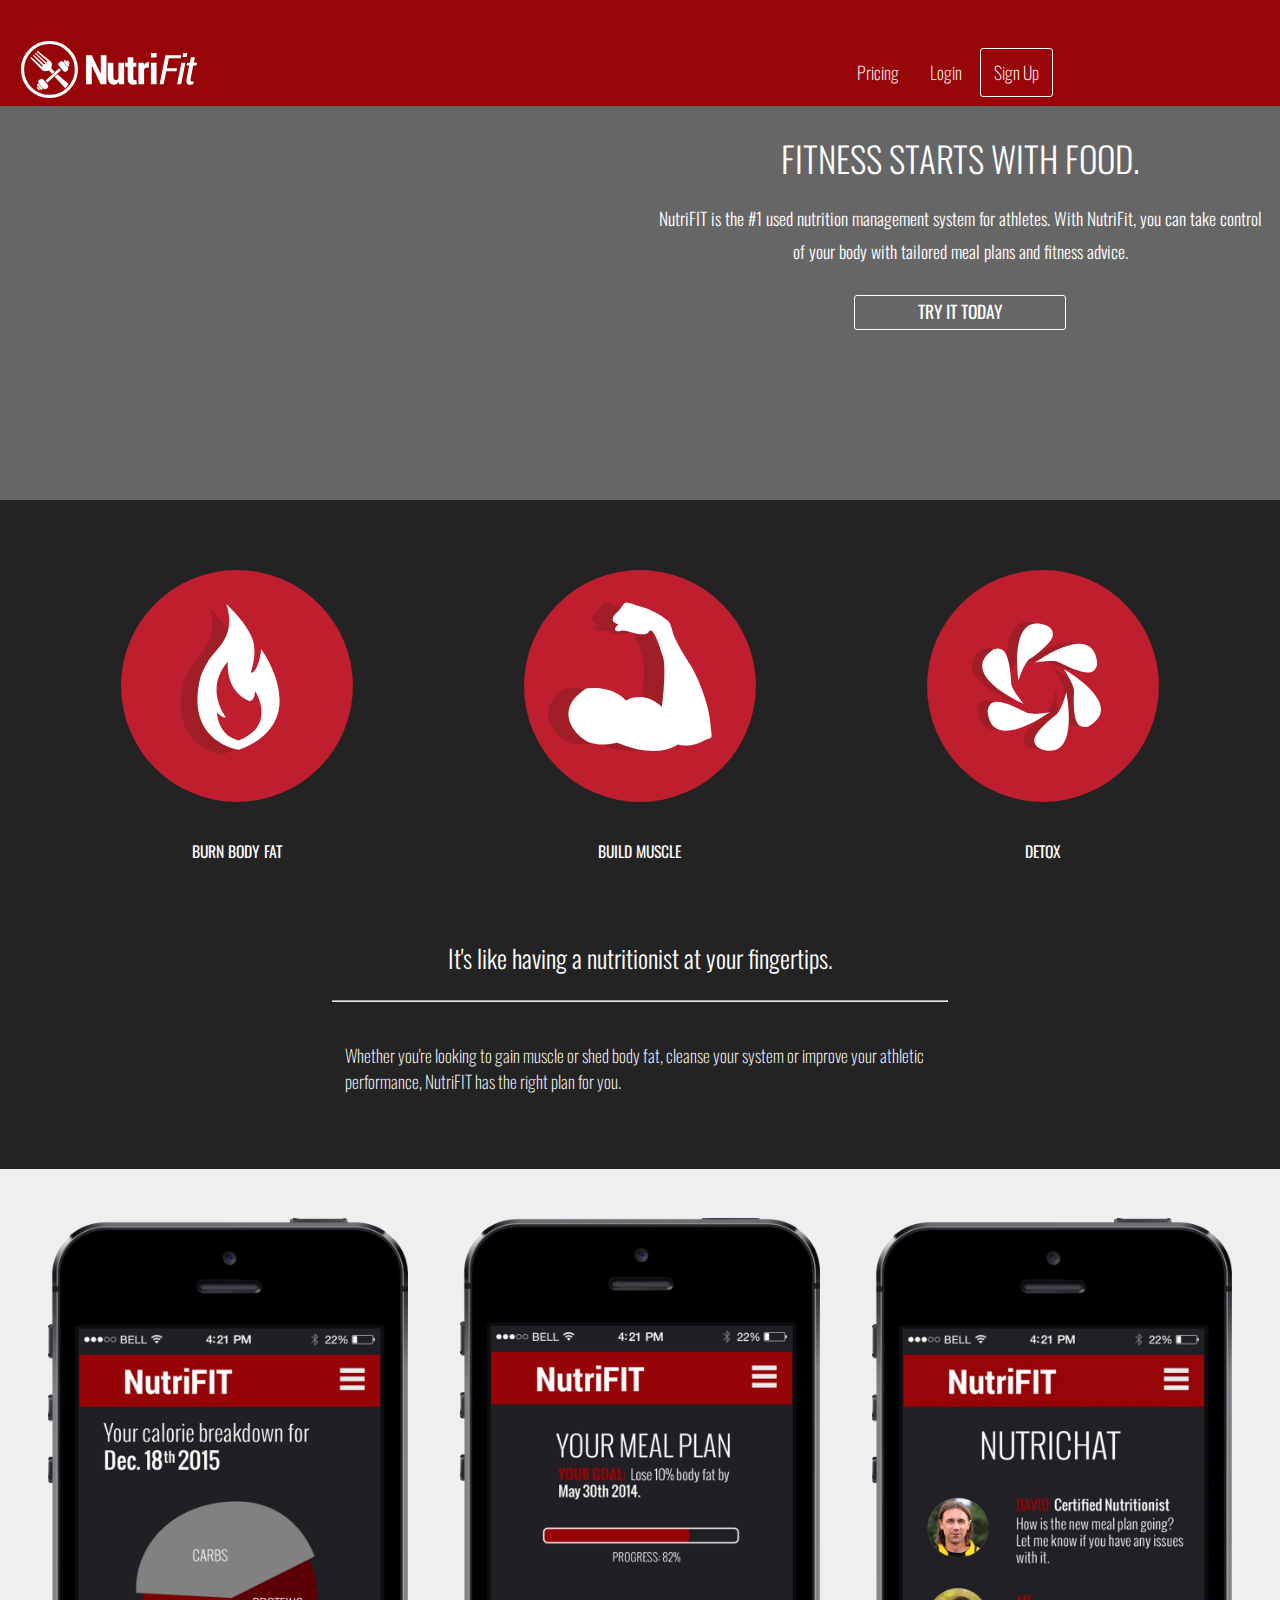
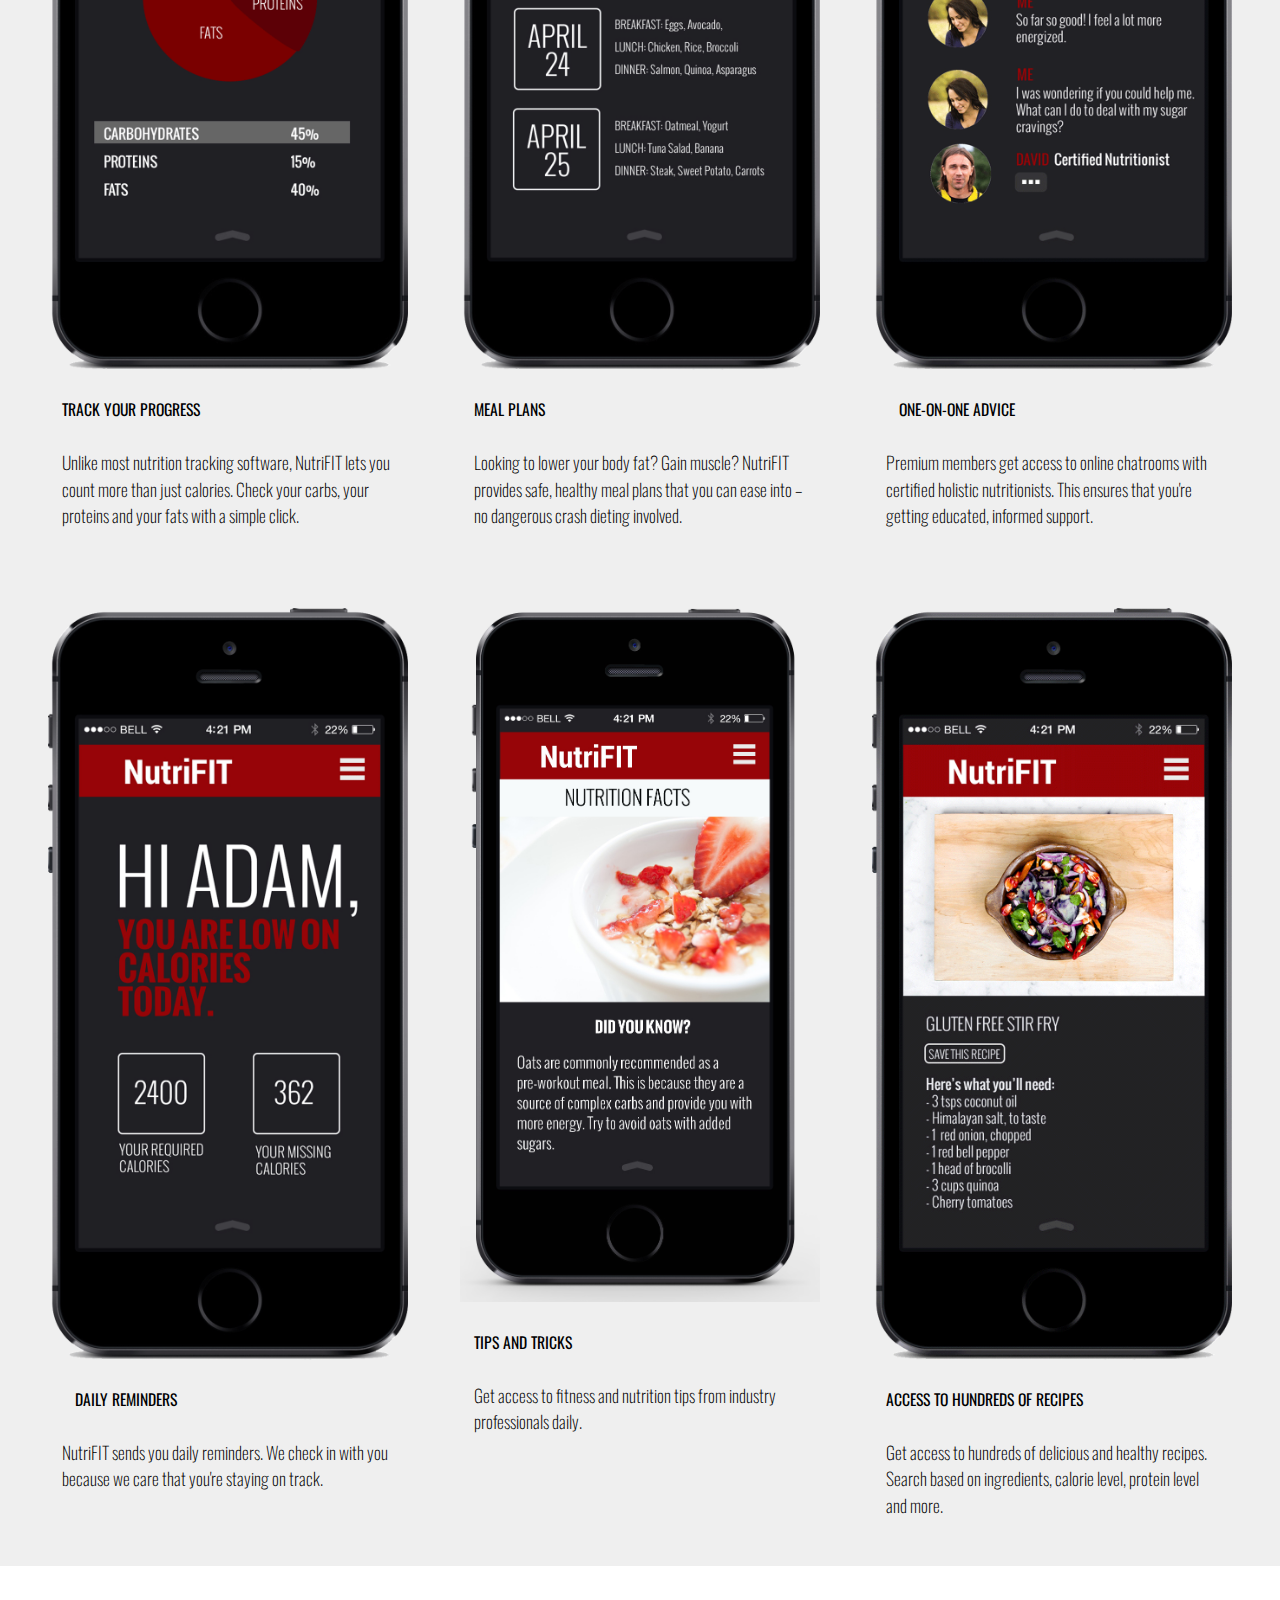
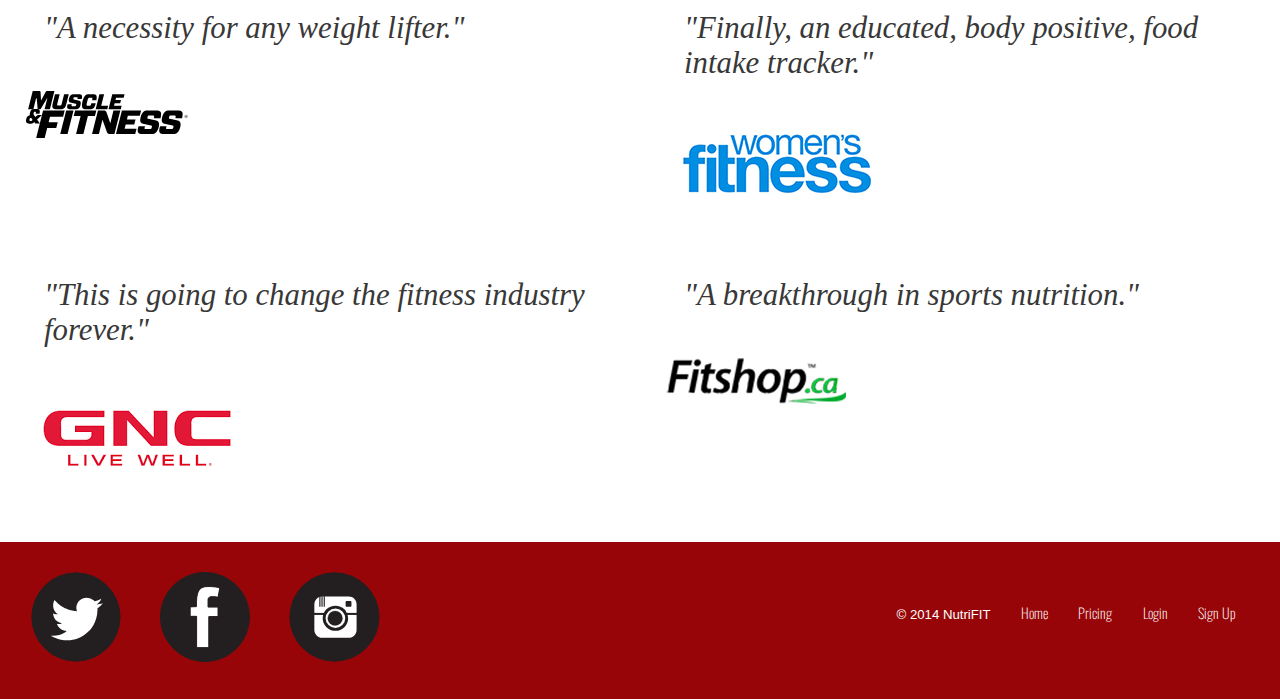
==== commit a8405754: "Update" ====
--- a/index.html
+++ b/index.html
@@ -111,8 +111,6 @@
 <div class="grid sectionfeatures">
 
 
-<h2>
-
 
 
   <div class="unit unit-xs-1 unit-s-1 unit-m-1-2 unit-l-1-3">
--- a/css/main.css
+++ b/css/main.css
@@ -206,6 +206,7 @@
 figcaption {
   text-align: left;
   font-family: oswald, sans-serif;
+  font-size: 1.5 rem;
   font-weight: 300;
 }
 
@@ -444,7 +445,7 @@
 }
 
 .section-intro {
-  padding-top:5rem;
+  padding-top: 5rem;
 }
 
 
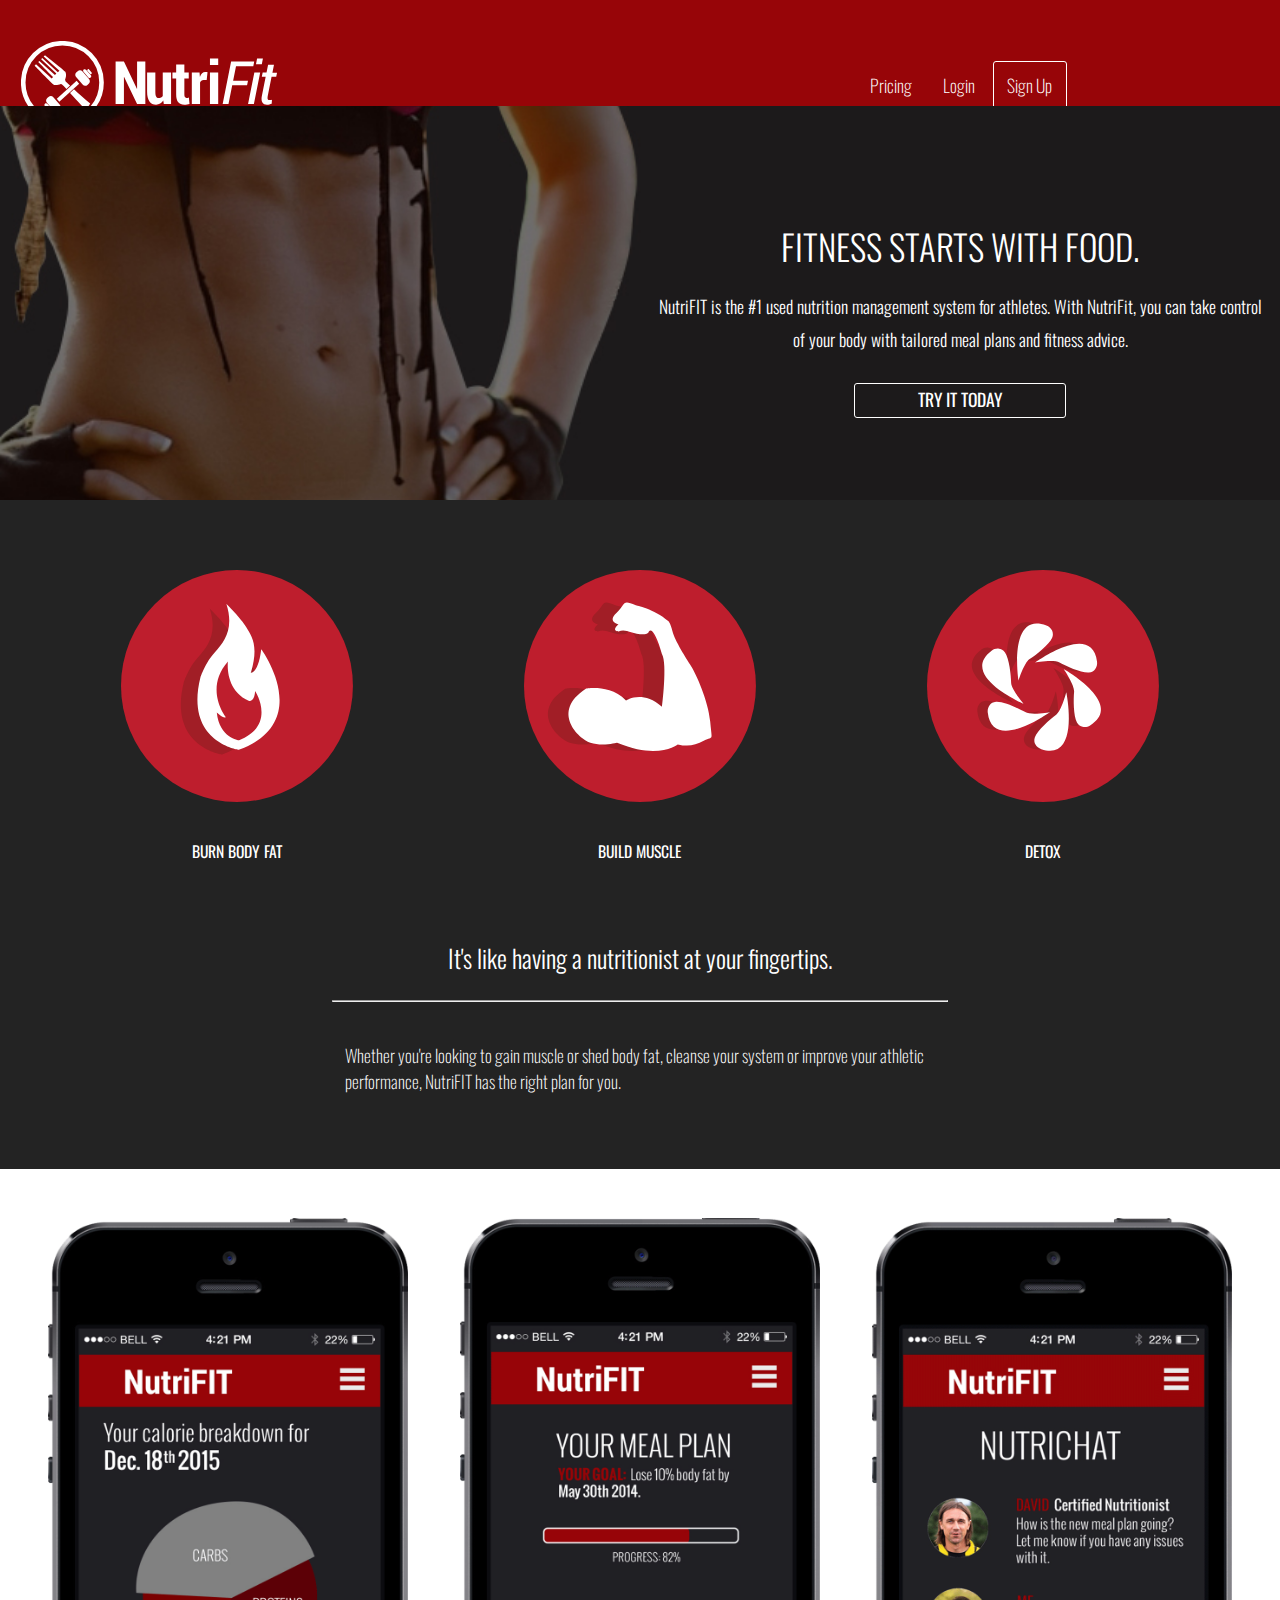
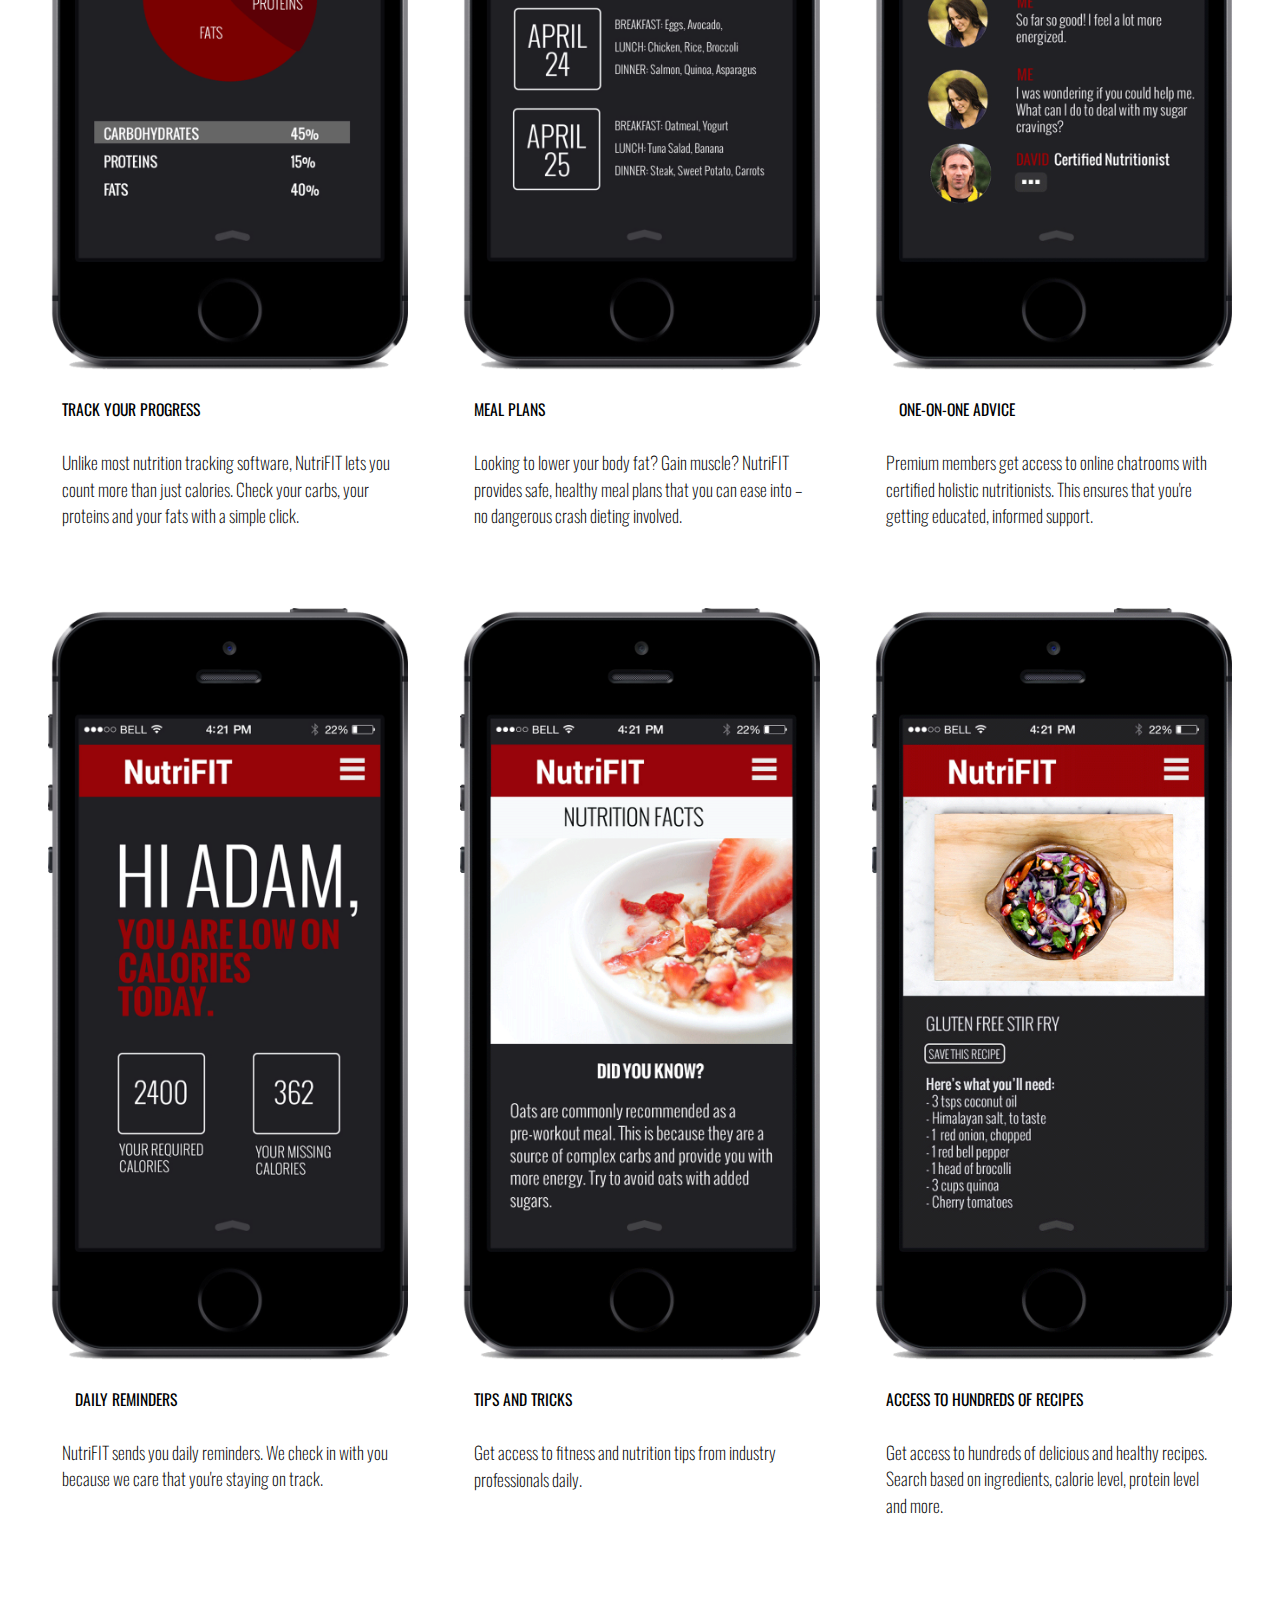
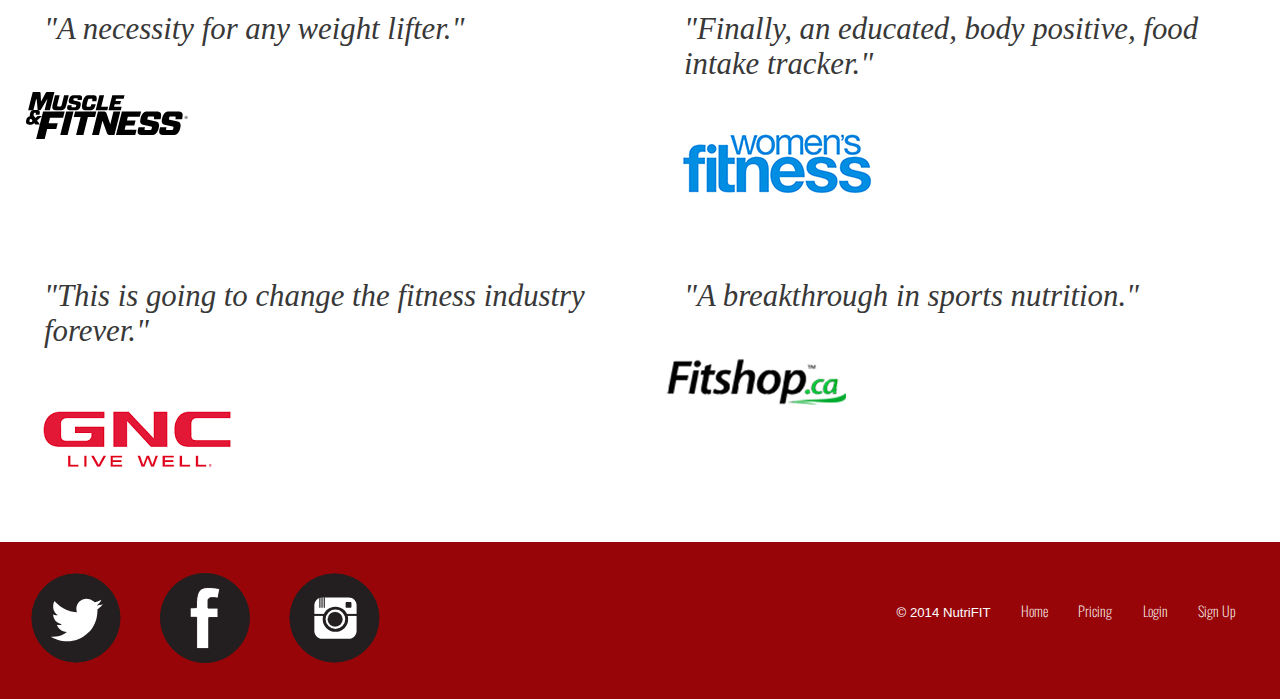
==== commit 23609c59: "Fixed issues" ====
--- a/index.html
+++ b/index.html
@@ -32,7 +32,7 @@
 
   </div>
 
-  <nav role="navigation" class="unit gutter-1-2 unit-xs-1 unit-s-1 unit-m-1-2 unit-l-1-2">
+  <nav role="navigation" class="unit unit-xs-1 unit-s-1-2 unit-m-1-2 unit-l-1-2">
     <ul class="nav giga push-0">
       <li><a class="island-1-2" href="pricing.html">Pricing</a></li>
       <li><a class="island-1-2" href="login.html">Login</a></li>
@@ -112,7 +112,6 @@
 
 
 
-
   <div class="unit unit-xs-1 unit-s-1 unit-m-1-2 unit-l-1-3">
       
       <figure class="gutter pad-t"><img class="img-flex" src="assets/mockups/phones/progress.png"><figcaption>
@@ -148,7 +147,7 @@
 
        <div class="unit unit-xs-1 unit-s-1 unit-m-1-2 unit-l-1-3">
     
-        <figure class="gutter pad-t"><img class="img-flex feature-img" src="assets/mockups/tipsmockup.jpg" alt="tips and tricks">
+        <figure class="gutter pad-t"><img class="img-flex feature-img" src="assets/mockups/phones/tipsmockup.png" alt="tips and tricks">
         <figcaption><p class="milli pad-t gutter-1-2"><strong>TIPS AND TRICKS</strong></p> <p class="pad-b gutter-1-2">Get access to fitness and nutrition tips from industry professionals daily.</p></figcaption></figure>
     </div>
 
@@ -207,10 +206,10 @@
     <nav>
       <ul class="nav nav-footer milli push-0">
             <li class="copyright push-0 gutter-1-2">© 2014 NutriFIT</li>
-        <li class="pad-t gutter-1-2"><a href="index.html">Home</a></li>
-        <li class="pad-t gutter-1-2"><a href="pricing.html">Pricing</a></li>
-        <li class="pad-t gutter-1-2"><a href="login.html">Login</a></li>
-        <li class="pad-t gutter-1-2"><a href="signup.html">Sign Up</a></li>
+        <li class="pad-t gutter-1-2 pad-b"><a href="index.html">Home</a></li>
+        <li class="pad-t gutter-1-2 pad-b"><a href="pricing.html">Pricing</a></li>
+        <li class="pad-t gutter-1-2 pad-b"><a href="login.html">Login</a></li>
+        <li class="pad-t gutter-1-2 pad-b"><a href="signup.html">Sign Up</a></li>
       </ul>
     </nav>
   </div>
--- a/css/main.css
+++ b/css/main.css
@@ -146,14 +146,15 @@
 
 
 .section-intro {
-  background-image: url("/Users/apple/Desktop/saas-website/assets/edits/abs.jpg");;
+  background-image: url("..saas-website/assets/edits/abs.jpg");;
   background-color: #666666;
   background-size: cover;
   background-repeat: none;
-  width: 100%;
-}
-
-.sectionfeatures {
+  height: 650px;
+  width: 100%;
+}
+
+.section {
   background-color: #efefef;
   padding: 3rem;
 }
@@ -245,6 +246,7 @@
 
 }
 
+
 p { 
 
   }
@@ -264,7 +266,7 @@
 .nav a:hover,
 .nav a:focus,
 .nav a:active, {
-  background-color: #7c0508;
+  background-color: #750406;
   font-weight: 200;
   border-radius: 3px;
 }
@@ -320,8 +322,10 @@
 
 
 a:focus {
-  outline: 3px solid #000;
-  background-color: #666666;
+  border: 3px solid #000;
+  background-color: #630406;
+  border-radius: 4px;
+  padding: .50rem;
 }
 
 .skip-links {
@@ -373,48 +377,11 @@
   width: 100%;
 }
 
-/*m-s screen*/
-
-@media only screen and (min-width: 38em) {
-
-  .section-intro {
-  background-image: url("/Users/apple/Desktop/saas-website/assets/edits/abs.jpg");;
-  background-color: #666666;
-  background-size: cover;
-  background-repeat: none;
-  height: 500px;
-  width: 100%;
-  padding-top: 10rem;
-}
-
-
-  .title,
-  .nav {
-    text-align: right;
-  }
-
-  .nav-footer {
-    text-align: right;
-  }
-
-  .nav a,
-  .nav a:link,
-  .nav a:visited {
-  display: block;
-  font-weight: 200;
-  color: #ffffff;
-  text-decoration: none;
-  text-align: right;
-}
-
-.intro-text {
-  text-align: center;
-  color: white;
-  font-weight: 300;
-}
-
-
-/*small screen*/
+.nav-footer li {
+  display: inline-block;
+}
+
+/*small*/
 
 @media only screen and (min-width: 20em) {
 
@@ -463,9 +430,17 @@
   }
 
 .section-intro {
-  background-image: url("/Users/apple/Desktop/saas-website/assets/edits/abs.jpg");;
+  background-image: url("../assets/edits/abs.jpg");;
   background-repeat: none;
   width: 100%;
+}
+
+.masthead {
+  position: absolute;
+}
+
+.logo {
+  width: 60%;
 }
 
   p {
@@ -477,10 +452,52 @@
     padding: 1.25rem;
   }
 
+/*m screen*/
+
+@media only screen and (min-width: 38em) {
+
+  .section-intro {
+  background-image: url("../assets/edits/abs.jpg");;
+  background-color: #666666;
+  background-size: cover;
+  background-repeat: none;
+  height: 500px;
+  width: 100%;
+  padding-top: 10rem;
+}
+
+
+  .title,
+  .nav {
+    text-align: right;
+  }
+
+  .nav-footer {
+    text-align: right;
+  }
+
+  .nav a,
+  .nav a:link,
+  .nav a:visited {
+  display: block;
+  font-weight: 200;
+  color: #ffffff;
+  text-decoration: none;
+  text-align: right;
+}
+
+.intro-text {
+  text-align: center;
+  color: white;
+  font-weight: 300;
+}
+
+
+
 
 @media only screen and (min-width: 60em) {
 .section-intro {
-  background-image: url("/Users/apple/Desktop/saas-website/assets/edits/abs.jpg");;
+  background-image: url("../assets/edits/abs.jpg");;
   background-size: cover;
   background-repeat: none;
   width: 100%;
